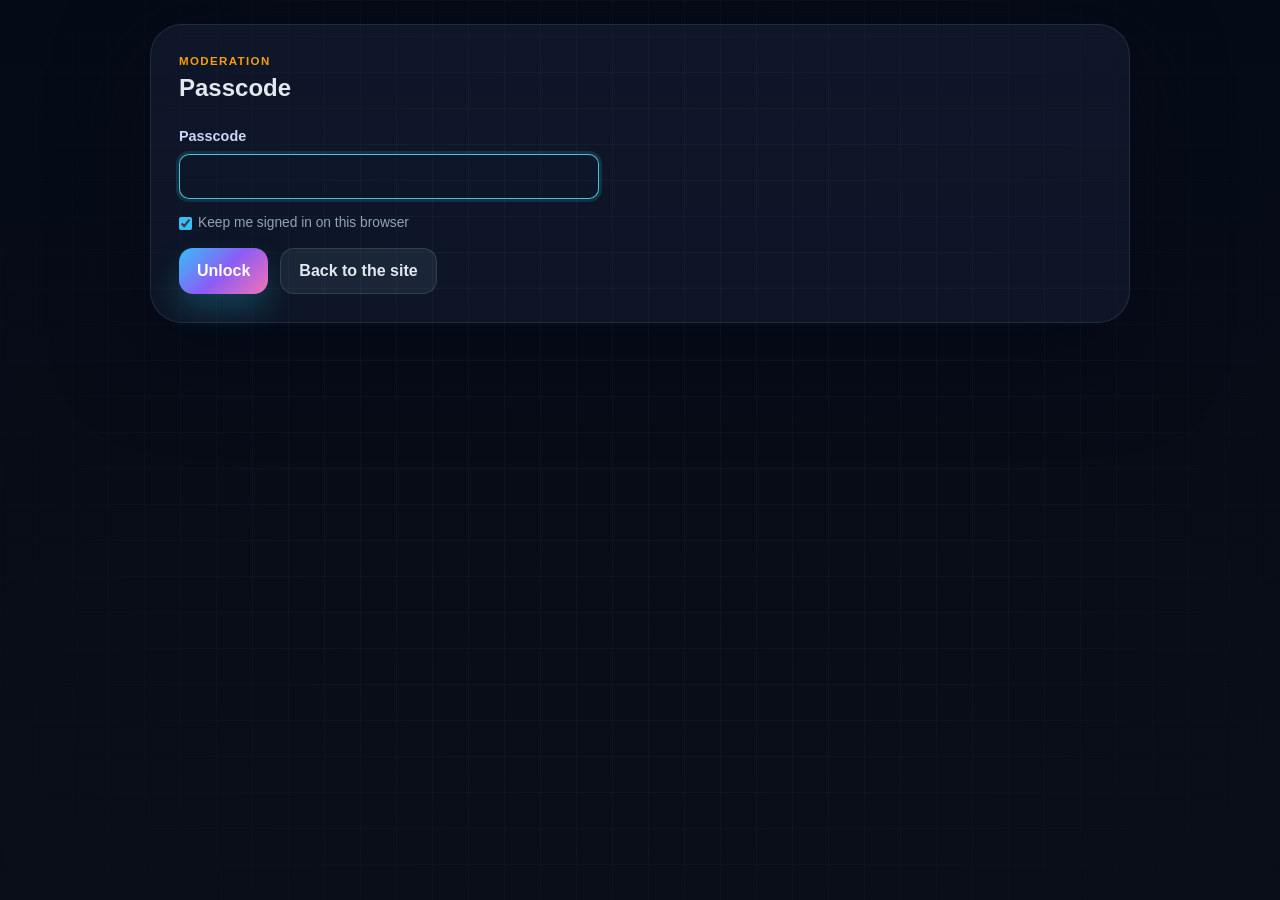
==== admin/index.html @ 33f7e8f3 "Updates" ====
<!doctype html>
<html lang="en">
  <head>
    <meta charset="UTF-8" />
    <link rel="icon" type="image/x-icon" href="../favicon.ico" />
    <meta name="viewport" content="width=device-width, initial-scale=1.0" />
    <meta name="robots" content="noindex, nofollow" />
    <title>GD List Roulette</title>
    <script type="module" crossorigin src="../assets/admin-B9dia236.js"></script>
    <link rel="modulepreload" crossorigin href="../assets/App-B4Dhwjmh.js">
    <link rel="stylesheet" crossorigin href="../assets/App-C-_3qjCk.css">
  </head>
  <body>
    <div id="root"></div>
    <!-- Relative to this file, so it resolves whether the site is served from
         the domain root or from a repository subpath such as
         /gd-list-roulette/, and after the build it points at the hashed bundle. -->
  </body>
</html>
---- assets/App-C-_3qjCk.css ----
:root{color:#e2e8f0;--lightningcss-light: ;--lightningcss-dark:initial;color-scheme:dark;font-synthesis:none;text-rendering:optimizelegibility;-webkit-font-smoothing:antialiased;-moz-osx-font-smoothing:grayscale;background:radial-gradient(circle at 15% 0,#22d3ee2e,#0000 26%),radial-gradient(circle at 85% 10%,#a855f733,#0000 24%),radial-gradient(circle at 50% 100%,#ec489929,#0000 32%),#050b16;font-family:Inter,Segoe UI,Roboto,Helvetica,Arial,sans-serif;font-weight:400;line-height:1.5}*{box-sizing:border-box}html{scroll-behavior:smooth}body{color:#e2e8f0;background:linear-gradient(#050b16fa,#090e18),#050b16;min-width:320px;min-height:100vh;margin:0}body:before{content:"";pointer-events:none;background-image:linear-gradient(#94a3b80d 1px,#0000 1px),linear-gradient(90deg,#94a3b80d 1px,#0000 1px);background-size:36px 36px;position:fixed;inset:0;-webkit-mask-image:radial-gradient(circle,#000 42%,#0000 100%);mask-image:radial-gradient(circle,#000 42%,#0000 100%)}button,input,select,textarea{font:inherit}#root{min-height:100vh}h1,h2,h3,p{margin-top:0}.app-shell{width:min(1280px,100% - 28px);margin:0 auto;padding:28px 0 54px}.topbar{background:linear-gradient(135deg,#0f172af5,#0f172acc);border:1px solid #94a3b82e;border-radius:26px;flex:none;justify-content:space-between;align-items:center;gap:18px;margin-bottom:22px;padding:18px 22px;display:flex;box-shadow:0 18px 45px #02061780}.topbar-actions{flex-wrap:wrap;justify-content:flex-end;align-items:center;gap:10px;display:flex}.github-project-link{color:#e2e8f0;white-space:nowrap;justify-content:center;align-items:center;gap:8px;text-decoration:none;display:inline-flex}.github-project-link svg{flex:none;width:16px;height:16px}.brand-wrap{align-items:center;gap:14px;display:flex}.brand-mark{color:#fff;letter-spacing:.1em;background:linear-gradient(135deg,#34d399 0%,#22d3ee 28%,#8b5cf6 64%,#ec4899 100%);border-radius:16px;flex-direction:column;flex:none;justify-content:center;align-items:center;width:48px;height:48px;font-size:17px;font-weight:900;line-height:.95;display:inline-flex;box-shadow:0 14px 28px #22d3ee52}.brand-mark span{padding-left:.1em;display:block}.brand-wrap strong,.status-pill strong{color:#f8fafc;font-size:1.08rem;display:block}.brand-wrap small{color:#a5b4fc;letter-spacing:.12em;text-transform:uppercase;font-size:.68rem}.status-pill{background:#22c55e1a;border:1px solid #34d39957;border-radius:14px;flex-direction:column;align-items:flex-end;gap:4px;padding:10px 14px;display:flex}.status-pill span{text-transform:uppercase;color:#6ee7b7;letter-spacing:.14em;font-size:.6rem}.page-shell{justify-content:center;display:flex}.panel{background:linear-gradient(#0f172af2,#0f172ad1);border:1px solid #94a3b829;border-radius:32px;width:min(980px,100%);padding:28px;box-shadow:0 30px 90px #02061785}.hero-copy h1{letter-spacing:-.09em;color:#f8fafc;margin:0;font-size:clamp(2.8rem,6vw,5.2rem);line-height:.88}.worker-signal{vertical-align:.8em;color:#93c5fd;align-items:center;gap:.5em;margin-left:.5em;font-size:.26em;font-weight:700;display:inline-flex}.setup-form label{letter-spacing:.12em;text-transform:uppercase;color:#bfdbfe;gap:10px;font-size:.76rem;display:grid}.setup-form input,.setup-form select,.result-form input,.account-form input,.account-name-form input,.submit-field input,.submit-field select,.settings-field input,.modal-field textarea,.admin-gate input,.admin-note input,.admin-search input,.import-box textarea,.export-box textarea{box-sizing:border-box;color:#f8fafc;width:100%;font:inherit;background:#0f172ab3;border:1px solid #94a3b82e;border-radius:16px;padding:14px 16px;transition:border-color .14s,box-shadow .14s,background .14s}.setup-form input:focus,.setup-form select:focus,.result-form input:focus,.account-form input:focus,.account-name-form input:focus,.submit-field input:focus,.submit-field select:focus,.settings-field input:focus,.modal-field textarea:focus,.admin-gate input:focus,.admin-note input:focus,.admin-search input:focus,.import-box textarea:focus,.export-box textarea:focus{background:#0f172ad9;border-color:#67e8f9cc;outline:none;box-shadow:0 0 0 3px #22d3ee26}.lb-tabs,.lb-filters,.lb-part-filters{flex-wrap:wrap;gap:8px;display:flex}.lb-tabs{grid-area:tabs}.lb-filters{grid-area:filters}.lb-part-filters{grid-area:partfilters}.lb-filter,.lb-tab{color:#dbeafe;font:inherit;cursor:pointer;background:#0f172abf;border:1px solid #94a3b82e;border-radius:999px;justify-content:center;align-items:center;gap:7px;padding:8px 12px;font-size:.8rem;transition:background .15s,border-color .15s,color .15s,transform .15s;display:inline-flex}.lb-filter:hover,.lb-tab:hover{color:#f8fafc;border-color:#67e8f9b3;transform:translateY(-1px)}.lb-filter-active,.lb-tab-active{color:#f8fafc;background:linear-gradient(135deg,#22d3ee2e,#a855f72e);border-color:#67e8f9cc;font-weight:700}.lb-tab-count{color:#dbeafe;background:#94a3b82e;border-radius:999px;padding:0 6px;font-size:.7rem}.primary-button,.secondary-button,.danger-button{font:inherit;cursor:pointer;border:none;border-radius:14px;padding:14px 18px;font-weight:800;transition:transform .18s,opacity .18s,box-shadow .18s}.primary-button{color:#fff;background:linear-gradient(135deg,#22d3ee 0%,#8b5cf6 52%,#ec4899 100%);box-shadow:0 16px 30px #22d3ee38}.notification-button{justify-content:center;align-items:center;gap:10px;padding-right:18px;display:inline-flex;position:relative}.notification-badge{color:#fff;background:linear-gradient(135deg,#f59e0b,#ef4444);border:2px solid #0f172af2;border-radius:999px;justify-content:center;align-items:center;min-width:20px;height:20px;padding:0 6px;font-size:.7rem;font-weight:800;display:inline-flex;position:absolute;top:-8px;right:-8px;box-shadow:0 8px 18px #ef444447}.danger-button{color:#fecaca;background:#ef44441f;border:1px solid #f8717166}.primary-button:hover,.secondary-button:hover,.danger-button:hover{opacity:.98;transform:translateY(-1px)}@media (width>=1025px){.app-shell{flex-direction:column;min-height:100vh;display:flex;overflow:hidden auto}.page-shell{flex:1 0 auto;min-height:0}.page-shell>.panel{align-self:stretch}}.board-page{grid-template-rows:auto minmax(0,1fr) auto;gap:18px;max-width:1080px;min-height:0;display:grid}.board-page-bar{flex-wrap:wrap;justify-content:space-between;align-items:center;gap:16px;display:flex}.board-page-bar h2{color:#f8fafc;margin:0;font-size:clamp(1.4rem,2.4vw,2rem)}.board-page .export-box{flex:none}.hero-panel{gap:32px;max-width:780px;margin:0 auto;display:grid}.hero-panel-wide{max-width:1080px}.board-section{grid-template-rows:minmax(0,1fr) auto;gap:16px;height:100%;min-height:0;display:grid}.hero-columns{grid-template-columns:minmax(0,1fr);align-items:start;gap:28px;display:grid}.hero-column{align-content:start;gap:20px;display:grid}.hero-copy{border-bottom:1px solid #94a3b829;align-content:start;gap:0;padding-bottom:28px;display:grid}.hero-copy h1{letter-spacing:-.07em;margin:10px 0 12px;font-size:clamp(2.7rem,5vw,4.5rem);line-height:.95}.hero-version{letter-spacing:0;color:#64748b;vertical-align:.9em;margin-left:.5em;font-size:.3em;font-weight:600;display:inline-block}.pc-parts-badge{color:#cbd5e1;letter-spacing:.02em;white-space:nowrap;vertical-align:.1em;background:#94a3b81f;border:1px solid #94a3b859;border-radius:999px;margin-left:.5em;padding:.1em .5em;font-size:.72rem;font-style:normal;font-weight:600;display:inline-block}.pointercrate-parts{border:1px solid #94a3b840;border-radius:10px;flex-direction:column;gap:.6rem;margin:0;padding:.85rem 1rem 1rem;display:flex}.pointercrate-parts legend{letter-spacing:.08em;text-transform:uppercase;color:#94a3b8;padding:0 .4rem;font-size:.78rem}.pointercrate-parts .settings-toggle-row{align-items:flex-start}.pointercrate-parts-hint{color:#94a3b8;font-size:.8rem;line-height:1.45;display:block}.worker-signal{letter-spacing:0;vertical-align:.9em;color:#64748b;cursor:help;-webkit-user-select:none;user-select:none;align-items:center;gap:.45em;margin-left:.6em;font-size:.26em;font-weight:600;display:inline-flex}.worker-signal-bars{align-items:flex-end;gap:2px;height:18px;display:inline-flex}.worker-signal-bars span{background:#64748b59;border-radius:1px;width:3px;display:block}.worker-signal-text{white-space:nowrap}.worker-signal-good .worker-signal-bars span.lit{background:#22c55e}.worker-signal-good .worker-signal-text{color:#4ade80}.worker-signal-slow .worker-signal-bars span.lit{background:#f59e0b}.worker-signal-slow .worker-signal-text{color:#fbbf24}.worker-signal-none .worker-signal-bars span.lit{background:#ef4444}.worker-signal-none .worker-signal-text{color:#f87171}.eyebrow{color:#f59e0b;text-transform:uppercase;letter-spacing:.12em;margin:0;font-size:.72rem;font-weight:700}.lead{color:#94a3b8;max-width:44ch;margin:0;font-size:.98rem;line-height:1.75}@media (width>=1025px){.home-page .lead{max-width:78ch}}.setup-form{gap:18px;display:grid}.setup-form label{color:#e2e8f0;gap:10px;font-size:.9rem;display:grid}.setup-form input,.setup-form select{box-sizing:border-box;color:#f8fafc;width:100%;font:inherit;background:#0f172acc;border:1px solid #94a3b83d;border-radius:14px;padding:14px 16px}.range-row{grid-template-columns:repeat(2,minmax(0,1fr));gap:12px;display:grid}.range-row label{gap:8px;display:grid}.lb-badge{color:#e0f2fe;font-variant-numeric:tabular-nums;background:#38bdf838;border-radius:999px;margin-left:8px;padding:1px 7px;font-size:.72rem}.leaderboard{background:#0f172a99;border:1px solid #94a3b82e;border-radius:24px;grid-template-rows:auto auto auto minmax(0,1fr) auto auto;grid-template-areas:"tabs""filters""partfilters""list""note""actions";gap:16px;min-height:0;padding:22px;display:grid;box-shadow:inset 0 1px #ffffff08,0 16px 40px #02061738}.lb-tabs{flex-wrap:wrap;grid-area:tabs;gap:8px;display:flex}.lb-filters{flex-wrap:wrap;grid-area:filters;gap:8px;display:flex}.lb-part-filters{flex-wrap:wrap;grid-area:partfilters;gap:8px;display:flex}.lb-filter{color:#cbd5e1;font:inherit;cursor:pointer;background:#0f172ab3;border:1px solid #94a3b838;border-radius:999px;padding:6px 12px;font-size:.78rem;transition:all .18s}.lb-filter:hover{color:#e0f2fe;border-color:#7dd3fc99;transform:translateY(-1px)}.lb-filter-active{color:#f8fafc;background:linear-gradient(135deg,#38bdf82e,#a855f724);border-color:#60a5fabf;font-weight:600;box-shadow:inset 0 1px #ffffff14}.lb-empty{color:#94a3b8;grid-area:list;align-self:start;margin:0;font-size:.9rem;line-height:1.6}.lb-list{overscroll-behavior:contain;grid-area:list;align-content:start;gap:8px;min-height:0;padding-right:4px;display:grid;overflow-y:auto}.lb-note{color:#64748b;grid-area:note;margin:0;font-size:.75rem}.leaderboard>.action-row{grid-area:actions}.lb-tab{color:#cbd5e1;font:inherit;cursor:pointer;background:#0f172acc;border:1px solid #94a3b847;border-radius:999px;align-items:center;gap:7px;padding:7px 12px;font-size:.85rem;display:inline-flex}.lb-tab:hover{color:#e0f2fe;border-color:#7dd3fc80}.lb-tab-active{color:#e0f2fe;background:#38bdf833;border-color:#38bdf8;font-weight:600}.lb-tab-count{font-variant-numeric:tabular-nums;background:#94a3b838;border-radius:999px;padding:0 6px;font-size:.72rem}.board-section .stats-grid{grid-template-columns:repeat(auto-fit,minmax(150px,1fr));gap:12px}.board-section .stat-card{border-radius:14px;padding:14px 16px}.board-section .history-thumb{width:96px;height:55px}.board-section .history-item{grid-template-columns:96px 1fr auto;align-items:center}.board-section .history-thumb,.board-section .history-index{align-self:center}.lb-row{background:#02061780;border:1px solid #94a3b829;border-radius:14px;grid-template-columns:40px minmax(0,1fr) auto;align-items:center;gap:14px;padding:12px 14px;display:grid}.lb-row:hover{border-color:#7dd3fc59}.lb-rank{color:#64748b;font-variant-numeric:tabular-nums;text-align:center;font-size:.95rem;font-weight:600}.lb-main{min-width:0;color:inherit;font:inherit;text-align:left;cursor:pointer;background:0 0;border:0;gap:3px;padding:0;display:grid}.lb-top{align-items:center;gap:10px;display:flex}.lb-top strong{color:#fff;font-variant-numeric:tabular-nums;font-size:1.05rem}.lb-handle{color:#64748b;font-size:.82rem}.lb-status{letter-spacing:.04em;text-transform:uppercase;border-radius:999px;padding:2px 8px;font-size:.68rem;font-style:normal;font-weight:600}.lb-status-completed{color:#86efac;background:#22c55e29}.lb-status-gaveup{color:#c4b5fd;background:#a78bfa2e}.lb-status-failed{color:#fca5a5;background:#ef444429}.lb-sub,.lb-when{color:#94a3b8;text-overflow:ellipsis;white-space:nowrap;font-size:.78rem;overflow:hidden}.lb-when{color:#64748b}.lb-delete{color:#fca5a5;font:inherit;cursor:pointer;background:0 0;border:1px solid #f8717152;border-radius:10px;padding:6px 10px;font-size:.76rem}.lb-delete:hover{color:#fecaca;background:#ef444429}.lb-detail-wrap{display:grid}.lb-detail{background:#0f172a99;border:1px solid #94a3b82e;border-radius:20px;grid-template-rows:auto auto auto auto minmax(0,1fr);grid-template-areas:"head""stats""reasons""label""levels";gap:18px;min-height:0;padding:22px;display:grid}.lb-detail>.lb-detail-head{grid-area:head}.lb-detail>.stats-grid{grid-area:stats}.lb-detail>.results-section-label{grid-area:label}.lb-detail>.skip-breakdown{grid-area:reasons}.lb-detail>.history-list{overscroll-behavior:contain;grid-area:levels;min-height:0;overflow-y:auto}.lb-detail-head{grid-template-columns:auto minmax(0,1fr) auto;align-items:center;gap:12px;display:grid}.lb-back{color:#e2e8f0;font:inherit;cursor:pointer;background:#0f172acc;border:1px solid #94a3b847;border-radius:10px;padding:7px 12px;font-size:.85rem}.lb-back:hover{border-color:#7dd3fc80}.lb-detail-title{gap:2px;min-width:0;display:grid}.lb-detail-title strong{color:#fff;text-overflow:ellipsis;white-space:nowrap;overflow:hidden}.lb-detail-title span{color:#94a3b8;font-size:.78rem}.settings-row{flex-wrap:wrap;align-items:center;gap:12px;min-width:0;max-width:100%;display:flex}.settings-summary{color:#93c5fd;overflow-wrap:anywhere;min-width:0;font-size:.85rem}.profile-card{gap:18px;display:grid}.profile-run-panel{gap:12px;display:grid}.profile-run-nav{color:#cbd5e1;letter-spacing:.06em;text-transform:uppercase;justify-content:space-between;align-items:center;gap:12px;font-size:.8rem;display:flex}.profile-run-slider{grid-template-columns:repeat(5,minmax(150px,1fr));gap:12px;display:grid}.profile-run-card{text-align:center;background:#0f172a94;border:1px solid #94a3b833;border-radius:18px;gap:8px;min-height:150px;padding:16px 14px;display:grid;box-shadow:inset 0 1px #ffffff0a}.profile-run-score{color:#f8fafc;font-size:1.35rem;font-weight:700}.profile-run-source{color:#93c5fd;letter-spacing:.06em;text-transform:uppercase;font-size:.76rem}.profile-run-meta{color:#cbd5e1;font-size:.78rem}.profile-run-number{color:#f8fafc;font-variant-numeric:tabular-nums;border-top:1px solid #94a3b82e;margin-top:auto;padding-top:8px;font-weight:700}.profile-header{background:#0f172a99;border:1px solid #94a3b82e;border-radius:20px;flex-wrap:wrap;justify-content:space-between;align-items:center;gap:16px;padding:18px 20px;display:flex}.profile-badges{flex-wrap:wrap;align-items:center;gap:8px;margin-top:10px;display:flex}.profile-badge{overflow-wrap:anywhere;border:1px solid #0f172a40;border-radius:999px;align-items:center;min-height:25px;padding:4px 10px;font-size:.78rem;font-weight:750;line-height:1.2;display:inline-flex}.profile-summary{grid-template-columns:repeat(4,minmax(0,1fr));gap:12px;display:grid}.profile-summary div{text-align:center;background:#0f172a80;border:1px solid #94a3b824;border-radius:16px;gap:5px;padding:16px 14px;display:grid}.profile-summary strong{color:#f8fafc;font-size:1.15rem}.profile-summary span{color:#9fb7d8;text-transform:uppercase;letter-spacing:.08em;font-size:.75rem}.user-results-wrap{gap:18px;display:grid}.user-grid{grid-template-columns:repeat(auto-fit,minmax(170px,1fr));gap:14px;display:grid}.user-card{color:#f8fafc;text-align:left;cursor:pointer;background:#0f172a94;border:1px solid #94a3b833;border-radius:18px;justify-items:start;gap:6px;padding:18px 16px;transition:border-color .15s,transform .15s,background .15s;display:grid}.user-card:hover{background:#0f172ab8;border-color:#67e8f9bf;transform:translateY(-1px)}.user-card-avatar{color:#cffafe;background:linear-gradient(135deg,#22d3ee33,#a855f73d);border-radius:12px;justify-content:center;align-items:center;width:36px;height:36px;font-weight:800;display:inline-flex}.user-card strong{font-size:1.02rem}.user-card small,.user-card span{color:#cbd5e1}.pagination{flex-wrap:wrap;justify-content:center;gap:8px;display:flex}.page-button{color:#e2e8f0;cursor:pointer;background:#0f172aa3;border:1px solid #94a3b82e;border-radius:10px;min-width:36px;min-height:36px}.page-button-active{color:#f8fafc;background:#22d3ee1f;border-color:#67e8f9bf}.notification-list{gap:12px;display:grid}.notification-item{text-align:left;color:#f8fafc;cursor:pointer;background:linear-gradient(#0f172ab8,#0f172a7a);border:1px solid #94a3b82e;border-radius:18px;gap:8px;width:100%;padding:18px 20px;display:grid;box-shadow:inset 0 1px #94a3b814}.notification-item.unread{background:linear-gradient(#0c94882e,#0f172a94);border-color:#67e8f999}.notification-item strong{color:#f8fafc;font-size:1rem;line-height:1.4}.notification-item span,.notification-item small{color:#cbd5e1}.notification-item small{opacity:.82}.split-fields{grid-template-columns:1fr auto;align-items:end;gap:14px;display:grid}.toggle-row{background:#0f172ab3;border:1px solid #94a3b833;border-radius:14px;justify-content:center;align-items:center;gap:10px;min-height:56px;padding:0 16px;display:flex!important}.toggle-row input{accent-color:#f97316;width:18px;height:18px}.modal-backdrop{z-index:50;background:#020617e0;justify-content:center;align-items:safe center;padding:20px;display:flex;position:fixed;inset:0;overflow-y:auto}.modal{overscroll-behavior:contain;text-align:center;background:#0f172af7;border:1px solid #94a3b838;border-radius:20px;gap:14px;width:min(420px,100%);max-height:calc(100dvh - 40px);padding:26px 24px;display:grid;overflow-y:auto;box-shadow:0 24px 60px #02061799}.modal h2{color:#f8fafc;margin:0;font-size:1.4rem;line-height:1.2}.modal p{color:#94a3b8;margin:0;font-size:.92rem;line-height:1.6}.modal-actions{flex-wrap:wrap;gap:10px;margin-top:4px;display:flex}.modal-actions button{flex:160px}.export-box{background:#0f172a99;border:1px solid #94a3b82e;border-radius:14px;gap:8px;padding:14px;display:grid}.export-status{color:#93c5fd;margin:0;font-size:.85rem;line-height:1.5}.export-box textarea{box-sizing:border-box;resize:vertical;color:#7dd3fc;width:100%;font:inherit;background:#0f172ad9;border:1px solid #94a3b833;border-radius:12px;padding:12px 14px;font-size:.72rem}.changelog{text-align:left;grid-template-rows:auto minmax(0,1fr) auto;gap:0;width:min(680px,100%);max-height:min(84vh,760px);padding:0}.changelog-head{border-bottom:1px solid #94a3b829;justify-content:space-between;align-items:flex-start;gap:16px;padding:22px 24px 16px;display:flex}.changelog-head h2{color:#f8fafc;margin:4px 0 0;font-size:1.5rem;line-height:1.2}.changelog-list{overscroll-behavior:contain;align-content:start;gap:4px;min-height:0;padding:8px 24px 16px;display:grid;overflow-y:auto}.changelog-entry{border-bottom:1px solid #94a3b81a;padding:18px 0}.changelog-entry:last-child{border-bottom:0}.changelog-entry-head{align-items:center;gap:8px;margin-bottom:6px;display:flex}.changelog-version{color:#bae6fd;letter-spacing:.04em;background:#38bdf829;border:1px solid #38bdf84d;border-radius:999px;padding:2px 9px;font-size:.72rem;font-weight:700}.changelog-new{color:#fdba74;letter-spacing:.06em;text-transform:uppercase;background:#f973162e;border:1px solid #f9731666;border-radius:999px;padding:2px 9px;font-size:.7rem;font-weight:800}.changelog-play{color:#cbd5e1;white-space:nowrap;border:1px solid #94a3b866;border-radius:999px;margin-left:auto;padding:3px 10px;font-size:.72rem;font-weight:600;text-decoration:none;transition:border-color .15s,color .15s,background .15s}.changelog-play:hover{color:#bae6fd;background:#38bdf81a;border-color:#38bdf8b3}.changelog-play-missing{color:#64748b;cursor:default;border-color:#94a3b82e}.changelog-play-missing:hover{color:#64748b;background:0 0;border-color:#94a3b82e}.changelog-play-note{color:#64748b;margin:10px 0 0;font-size:.76rem;line-height:1.5}.changelog-entry h3{color:#f1f5f9;margin:0 0 4px;font-size:1.08rem;font-weight:700;line-height:1.3}.changelog-summary{color:#94a3b8;margin:0 0 10px;font-size:.88rem;line-height:1.6}.changelog-entry ul{gap:7px;margin:0;padding:0;list-style:none;display:grid}.changelog-entry li{color:#cbd5e1;padding-left:18px;font-size:.86rem;line-height:1.55;position:relative}.changelog-entry li:before{content:"";background:#38bdf8a6;border-radius:50%;width:6px;height:6px;position:absolute;top:.55em;left:2px}.changelog-foot{color:#64748b;border-top:1px solid #94a3b829;margin:0;padding:14px 24px 18px;font-size:.76rem;line-height:1.5}.settings-dialog{text-align:left;grid-template-rows:auto minmax(0,1fr);gap:0;width:min(440px,100%);max-height:calc(100dvh - 24px);padding:0;overflow:hidden}.settings-dialog:focus,.settings-dialog:focus-visible{outline:none}.settings-dialog-body{overscroll-behavior:contain;gap:10px;min-height:0;padding:20px 24px 24px;display:grid;overflow-y:auto}.custom-run-backdrop{align-items:center;padding:12px;overflow-y:auto}.custom-run-builder{text-align:left;grid-template-rows:auto minmax(0,1fr);gap:0;width:min(980px,100%);max-height:calc(100dvh - 24px);padding:0;overflow:hidden}.custom-run-builder-head{border-bottom:1px solid #94a3b829;justify-content:space-between;align-items:flex-start;gap:16px;padding:18px 22px;display:flex}.custom-run-builder-head h2,.custom-run-builder h3{color:#f8fafc;margin:4px 0}.custom-run-builder-head p:not(.eyebrow),.custom-run-order-head p{color:#94a3b8;margin:4px 0 0;font-size:.84rem;line-height:1.5}.custom-run-builder-body{overscroll-behavior:contain;min-height:0;padding:16px 20px 20px;overflow-y:auto}.custom-run-columns{grid-template-columns:repeat(2,minmax(0,1fr));gap:20px;display:grid}.custom-run-editor,.custom-run-rank-field,.custom-run-rules,.custom-run-order{align-content:start;gap:12px;min-width:0;display:grid}.custom-run-builder select,.custom-run-builder input:not([type=checkbox]){box-sizing:border-box;color:#f8fafc;width:100%;font:inherit;background:#0f172acc;border:1px solid #94a3b83d;border-radius:12px;padding:11px 13px}.custom-run-builder input[type=number]{--lightningcss-light: ;--lightningcss-dark:initial;color-scheme:dark}.custom-run-preview{background:#0f172a8f;border:1px solid #94a3b82e;border-radius:14px;grid-template-columns:120px minmax(0,1fr);align-items:center;gap:12px;min-width:0;padding:10px;display:grid}.custom-run-preview img,.custom-run-preview-placeholder{aspect-ratio:16/9;object-fit:cover;background:#94a3b81a;border-radius:9px;width:120px}.custom-run-preview-placeholder{box-sizing:border-box;color:#94a3b8;text-align:center;place-items:center;padding:8px;font-size:.7rem;display:grid}.custom-run-preview>div:last-child{gap:4px;min-width:0;display:grid}.custom-run-preview strong,.custom-run-order li>span{overflow-wrap:anywhere;color:#f8fafc}.custom-run-preview span,.custom-run-preview small{color:#94a3b8;font-size:.78rem}.custom-run-rules{border-top:1px solid #94a3b829;margin-top:8px;padding-top:14px}.custom-run-rules h3,.custom-run-order h3{margin:0;font-size:1rem}.custom-run-rules .settings-field small{color:#94a3b8;letter-spacing:0;text-transform:none;font-size:.75rem;line-height:1.4}.custom-run-order{background:#0f172a80;border:1px solid #94a3b82e;border-radius:16px;padding:16px}.custom-run-order ol{gap:8px;max-height:450px;margin:0;padding:0;list-style:none;display:grid;overflow-y:auto}.custom-run-order li{background:#02061747;border:1px solid #94a3b824;border-radius:10px;justify-content:space-between;align-items:center;gap:8px;min-width:0;padding:8px 10px;display:flex}.custom-run-order li>span{min-width:0;font-size:.84rem}.custom-run-order li small{color:#93c5fd;white-space:nowrap}.custom-run-order li>div{flex:none;gap:4px;display:flex}.custom-run-order li button{color:#e2e8f0;cursor:pointer;background:#1e293be6;border:1px solid #94a3b833;border-radius:8px;width:30px;height:30px}.custom-run-order li button:disabled{opacity:.4;cursor:not-allowed}.custom-run-builder-actions{justify-content:flex-end;margin-top:16px}.custom-run-share{gap:12px;min-height:0;padding:22px;display:grid;overflow-y:auto}.custom-run-share h3{margin:0}.custom-run-share label{color:#bfdbfe;gap:8px;font-size:.82rem;display:grid}.custom-run-landing{text-align:left;gap:16px;max-width:760px;display:grid}.custom-run-landing h1{color:#f8fafc;margin:0}.custom-run-rules-summary{grid-template-columns:repeat(2,minmax(0,1fr));gap:10px;display:grid}.custom-run-rules-summary>div{background:#0f172a8f;border:1px solid #94a3b829;border-radius:12px;gap:5px;padding:14px;display:grid}.custom-run-rules-summary span{color:#94a3b8;font-size:.76rem}.custom-run-rules-summary strong{color:#f8fafc}@media (width<=720px){.custom-run-backdrop{align-items:flex-start;padding:8px}.custom-run-builder{border-radius:16px;max-height:calc(100dvh - 16px)}.custom-run-builder-head{padding:14px}.custom-run-builder-body{padding:12px}.custom-run-columns{grid-template-columns:minmax(0,1fr);gap:14px}.custom-run-order ol{max-height:260px}}@media (width<=480px){.custom-run-preview{grid-template-columns:86px minmax(0,1fr);gap:9px}.custom-run-preview img,.custom-run-preview-placeholder{width:86px}.custom-run-rules-summary{grid-template-columns:minmax(0,1fr)}.custom-run-share{padding:14px}}.settings-section{border-bottom:1px solid #94a3b829;gap:10px;min-width:0;padding-bottom:10px;display:grid}.settings-note-footer{align-self:start}.settings-field{color:#e2e8f0;gap:10px;font-size:.9rem;display:grid}.settings-field input{box-sizing:border-box;color:#f8fafc;width:100%;font:inherit;background:#0f172acc;border:1px solid #94a3b83d;border-radius:14px;padding:13px 15px}.settings-hint{color:#93c5fd;margin:0;font-size:.82rem;line-height:1.5}.settings-note{color:#64748b;margin:0;font-size:.76rem;line-height:1.5}.modal-wide{width:min(560px,100%)}.modal-field{display:grid}.modal-field textarea{box-sizing:border-box;resize:vertical;color:#f8fafc;width:100%;font:inherit;background:#0f172ad9;border:1px solid #94a3b833;border-radius:12px;padding:12px 14px;font-size:.8rem}.import-success{color:#86efac;background:#22c55e1f;border:1px solid #22c55e47;border-radius:10px;align-items:center;width:fit-content;max-width:100%;padding:10px 12px;font-size:.82rem;display:inline-flex}.primary-button,.secondary-button{font:inherit;cursor:pointer;border:none;border-radius:14px;padding:14px 18px;font-weight:700;transition:background .18s,border-color .18s,opacity .18s}.primary-button{color:#fff;background:linear-gradient(135deg,#38bdf8 0%,#8b5cf6 50%,#f472b6 100%)}.secondary-button{color:#e2e8f0;background:#1e293bd9;border:1px solid #94a3b833}.danger-button{font:inherit;cursor:pointer;color:#fecaca;background:#ef444429;border:1px solid #f8717173;border-radius:14px;padding:14px 18px;font-weight:700;transition:background .18s,opacity .18s}.danger-button:hover,.primary-button:hover,.secondary-button:hover{opacity:.96}.changelog-close{flex:none;justify-content:center;align-items:center;height:40px;padding:0 16px;line-height:1;display:inline-flex}.timer-countdown{font-variant-numeric:tabular-nums}.timer-countdown-urgent{color:#fca5a5;background:#ef444424;border-color:#ef444466}.settings-divider{border:0;border-top:1px solid #94a3b829;margin:6px 0}.settings-toggle-row{color:#e2e8f0;cursor:pointer;align-items:flex-start;gap:12px;font-size:.9rem;display:flex!important}.settings-toggle-row input{accent-color:#f97316;cursor:pointer;flex:none;width:18px;height:18px;margin:2px 0 0}.settings-toggle-row span{gap:4px;display:grid}.settings-toggle-row small{color:#94a3b8;font-size:.78rem;line-height:1.5}.settings-censor-warning{color:#fcd34d;background:#f59e0b1f;border:1px solid #f59e0b4d;border-radius:10px;margin:0;padding:10px 12px;font-size:.8rem;line-height:1.55;display:block}.skip-picker{width:min(380px,100%)}.skip-reason-list{gap:8px;margin-top:4px;display:grid}.skip-reason-button{color:#e2e8f0;width:100%;font:inherit;cursor:pointer;text-align:left;background:#02061799;border:1px solid #94a3b83d;border-radius:12px;padding:12px 16px;font-weight:600}.skip-reason-button:hover{color:#e0f2fe;background:#38bdf81f;border-color:#7dd3fc80}.skip-breakdown{gap:10px;margin:-4px 0;display:grid}.skip-reason-chips{flex-wrap:wrap;gap:8px;display:flex}.skip-reason-chip{color:#bae6fd;background:#38bdf81f;border:1px solid #38bdf847;border-radius:999px;align-items:center;gap:8px;padding:5px 12px;font-size:.8rem;font-weight:600;display:inline-flex}.skip-reason-chip-count{color:#7dd3fc;font-variant-numeric:tabular-nums}.status-panel,.results-panel{gap:22px;display:grid}.recording-reminder{color:#cbd5e1;background:#0ea5e914;border:1px solid #7dd3fc47;border-radius:12px;gap:5px;padding:12px 15px;font-size:.86rem;line-height:1.5;display:grid}.recording-reminder strong{color:#bae6fd}.status-header{justify-content:space-between;align-items:center;gap:16px;display:flex}.status-header h2,.results-panel h2{margin:8px 0 0;font-size:clamp(2rem,3vw,3rem)}.badge{color:#7dd3fc;text-transform:capitalize;background:#0ea5e91f;border:1px solid #0ea5e933;border-radius:999px;align-items:center;padding:8px 12px;display:inline-flex}.level-card{background:linear-gradient(135deg,#3b82f626,#a855f71f);border:1px solid #94a3b82e;border-radius:22px;padding:22px 24px}.level-meta{color:#e0f2fe;text-transform:uppercase;letter-spacing:.12em;text-shadow:0 0 18px #7dd3fc59;margin:0 0 12px;font-size:clamp(.9rem,1.2vw,1.3rem);font-weight:900}.level-badges{flex-wrap:wrap;gap:8px;margin:-4px 0 14px;display:flex}.level-rate,.level-version{letter-spacing:.06em;border-radius:999px;padding:4px 12px;font-size:.82rem;font-weight:800;line-height:1.4;display:inline-block}.level-rate-tps{color:#fde68a;background:#f59e0b2e;border:1px solid #f59e0b66}.level-rate-fps{color:#a5f3fc;background:#22d3ee29;border:1px solid #22d3ee5c}.level-version{color:#ddd6fe;background:#8b5cf62e;border:1px solid #a78bfa66}.level-card h3{margin:0 0 10px;font-size:clamp(1.9rem,3vw,2.7rem);line-height:1.1}.level-card p{color:#dbeafe;margin:0}.level-thumbnail-link{margin-bottom:18px;display:block}.level-thumbnail{border:1px solid #94a3b82e;border-radius:18px;width:100%;max-width:520px;display:block;box-shadow:0 18px 40px #0f172a40}.level-id-link{color:#7dd3fc;letter-spacing:.04em;margin-top:10px;font-size:.82rem;font-weight:700;text-decoration:none;display:inline-flex}.level-id-button{appearance:none;cursor:pointer;text-align:left;background:0 0;border:none;padding:0}.copy-toast{color:#bbf7d0;letter-spacing:.04em;background:#22c55e24;border:1px solid #22c55e42;border-radius:999px;align-items:center;width:fit-content;margin-top:10px;padding:6px 10px;font-size:.72rem;font-weight:700;display:inline-flex}.level-id-link:hover,.level-id-button:hover{text-decoration:underline}.result-form{gap:18px;display:grid}.result-form label{color:#e2e8f0;gap:10px;display:grid}.result-form input{box-sizing:border-box;color:#fff;width:min(220px,100%);font:inherit;background:#0f172abf;border:1px solid #94a3b838;border-radius:12px;padding:12px 14px}.validation-message{color:#fca5a5;background:#ef44441f;border:1px solid #ef444447;border-radius:10px;align-items:center;width:fit-content;max-width:100%;padding:10px 12px;font-size:.82rem;display:inline-flex}.roulette-layout{grid-template-columns:minmax(0,1.7fr) minmax(300px,.9fr);align-items:stretch;gap:22px;display:grid}.challenge-panel{flex-direction:column;place-self:stretch end;gap:14px;width:100%;max-width:420px;height:clamp(300px,100vh - 250px,732px);min-height:0;padding:22px 18px 18px;display:flex}.challenge-header{gap:6px;display:grid}.challenge-header h3{margin:0;font-size:1.8rem;line-height:1.2}.challenge-list{flex:1;gap:10px;height:100%;min-height:0;padding-right:4px;display:grid;overflow-y:auto}.challenge-list::-webkit-scrollbar{width:7px}.challenge-list::-webkit-scrollbar-thumb{background:#94a3b847;border-radius:999px}.challenge-list::-webkit-scrollbar-track{background:0 0}.challenge-item{background:#0f172a85;border:1px solid #94a3b824;border-radius:12px;grid-template-columns:74px minmax(0,1fr);align-items:center;gap:12px;min-height:90px;padding:10px 12px;display:grid}.challenge-item.is-current{background:#f9731614;border-color:#f9731666}.challenge-thumb{object-fit:cover;border:1px solid #94a3b82e;border-radius:10px;width:66px;height:66px}.challenge-thumb-empty{background:linear-gradient(135deg,#94a3b824,#94a3b808);border-color:#94a3b824;display:block}.challenge-copy{align-content:center;gap:3px;min-width:0;display:grid}.challenge-copy strong,.challenge-copy span,.challenge-copy small{text-overflow:ellipsis;white-space:normal;line-height:1.25;overflow:hidden}.challenge-copy strong{color:#f8fafc;font-size:1.08rem;font-weight:700}.challenge-copy span{color:#cbd5e1;font-size:.8rem}.challenge-copy small{color:#93c5fd;font-size:.72rem}.action-row{flex-wrap:wrap;flex:none;align-content:flex-start;align-items:center;gap:12px;height:auto;display:flex}.action-row>*{justify-content:center;align-self:center;align-items:center;height:46px;min-height:46px;padding-block:0;display:inline-flex}.status-actions{flex:none;align-items:center;gap:10px;height:auto;display:flex}.status-actions>*{border-radius:12px;flex:none;justify-content:center;align-self:center;align-items:center;height:46px;min-height:46px;padding-block:0;line-height:1;display:inline-flex}.small-button{padding:8px 12px;font-size:.75rem}.stats-grid{grid-template-columns:repeat(3,minmax(0,1fr));gap:14px;display:grid}.stat-card{background:#0f172ad1;border:1px solid #94a3b82e;border-radius:18px;gap:6px;padding:18px 20px;display:grid}.stat-card span{color:#cbd5e1;text-transform:uppercase;letter-spacing:.08em;font-size:.74rem}.stat-card strong{color:#fff;font-size:clamp(1.4rem,2vw,2.1rem)}.stat-value-small{overflow-wrap:anywhere;line-height:1.3;font-size:clamp(1rem,1.4vw,1.25rem)!important}.results-section-label{color:#94a3b8;text-transform:uppercase;letter-spacing:.14em;margin:6px 0 -4px;font-size:.74rem}.history-list{overscroll-behavior:contain;align-content:start;gap:10px;min-height:0;display:grid;overflow-y:auto}.history-item{color:#e2e8f0;background:#0f172a99;border:1px solid #94a3b829;border-radius:12px;grid-template-columns:72px 1fr auto;grid-template-areas:"thumb index result""thumb copy result""thumb time time";align-items:center;gap:4px 12px;padding:12px 14px;display:grid}.history-thumb{object-fit:cover;background:#0f172acc;border:1px solid #94a3b833;border-radius:8px;grid-area:thumb;align-self:center;width:72px;height:41px}.history-thumb-empty{background:linear-gradient(135deg,#94a3b829,#94a3b80a);display:block}.history-index{color:#94a3b8;font-variant-numeric:tabular-nums;grid-area:index;align-self:center;font-size:.85rem}.history-copy{grid-area:copy;gap:2px;min-width:0;display:grid}.history-copy strong{-webkit-line-clamp:2;line-clamp:2;color:#fff;overflow-wrap:anywhere;-webkit-box-orient:vertical;font-size:.98rem;font-weight:700;line-height:1.3;display:-webkit-box;overflow:hidden}.history-copy small{color:#93c5fd;font-size:.8rem;font-weight:500}.history-result{white-space:nowrap;letter-spacing:.04em;text-transform:uppercase;border-radius:999px;grid-area:result;align-self:center;padding:4px 10px;font-size:.76rem;font-style:normal;font-weight:600}.history-result-success{color:#86efac;background:#22c55e24}.history-result-failure{color:#fca5a5;background:#ef444424}.history-result-skipped{color:#fcd34d;background:#fbbf2424}.history-result-gaveup{color:#c4b5fd;background:#a78bfa29}.history-result-timeout{color:#fdba74;background:#f9731629}.history-item-final{background:#1e1b4b8c;border-color:#a78bfa73;margin-top:4px}.history-item-final .history-copy small{color:#c4b5fd}.history-time{color:#93c5fd;font-variant-numeric:tabular-nums;text-align:right;grid-area:time;min-width:52px;font-size:.85rem}@media (width<=1024px){.hero-columns,.roulette-layout{grid-template-columns:minmax(0,1fr);gap:22px}.challenge-panel{justify-self:stretch;max-width:none;height:auto;max-height:70vh}.stats-grid{grid-template-columns:repeat(2,minmax(0,1fr))}.board-section .stats-grid{grid-template-columns:repeat(auto-fit,minmax(140px,1fr))}}@media (width<=760px){.app-shell{width:min(1200px,100% - 20px);padding:14px 0 calc(40px + env(safe-area-inset-bottom))}.topbar,.status-header{flex-direction:column;align-items:flex-start;gap:12px}.topbar{margin-bottom:16px;padding:14px 16px}.brand-wrap{gap:12px}.brand-mark{border-radius:12px;width:40px;height:40px;font-size:.9rem}.status-pill{align-items:flex-start;width:100%}.panel{border-radius:22px;padding:20px 16px}.hero-panel{gap:24px}.hero-copy{padding-bottom:20px}.hero-copy h1{letter-spacing:-.04em;font-size:clamp(2.1rem,9vw,3rem)}.lead{font-size:.95rem;line-height:1.65}.split-fields,.stats-grid{grid-template-columns:1fr}.settings-row{flex-direction:column;align-items:stretch;gap:10px;min-width:0}.settings-row>button{width:100%;min-width:0}.settings-row button{flex:auto;min-height:44px;padding:12px 14px;font-size:.85rem}.settings-summary{flex:none;width:100%;min-width:0;font-size:.8rem}.lb-badge{margin-left:6px}.leaderboard,.lb-detail{border-radius:16px;padding:16px 14px}.lb-tabs{gap:6px}.lb-tab{flex:auto;justify-content:center;min-height:44px;padding:10px 12px}.lb-list,.history-list{min-height:auto;overflow-y:visible}.lb-row{grid-template-columns:24px minmax(0,1fr);row-gap:8px}.lb-row .lb-delete{grid-column:2;justify-self:start}.lb-detail-head{grid-template-columns:1fr;justify-items:start}.lb-back,.lb-delete{min-height:44px}.history-item{text-align:left;grid-template-columns:64px minmax(0,1fr);grid-template-areas:"thumb copy""thumb result""time time";row-gap:6px}.history-thumb{width:64px;height:37px}.board-section .history-item{grid-template-columns:64px minmax(0,1fr)}.board-section .history-thumb{width:64px;height:37px}.history-index{display:none}.history-result{justify-self:start}.history-time{margin-left:auto}.level-card{border-radius:18px;padding:18px 16px}.level-card h3{font-size:clamp(1.5rem,7vw,2rem)}.level-thumbnail{border-radius:14px}.action-row{gap:10px}.action-row button,.status-actions button{flex:auto;min-height:48px}.status-actions{flex-wrap:wrap;width:100%}.challenge-panel{max-height:none}.challenge-list{height:auto;overflow-y:visible}.challenge-item{grid-template-columns:60px minmax(0,1fr);min-height:0;padding:10px}.challenge-thumb{width:60px;height:60px}.copy-toast{white-space:normal}.modal{padding:22px 18px}.settings-field input,.modal-field textarea,.account-form input,.account-name-form input{font-size:16px}.changelog{max-height:88vh;padding:0}.changelog-head,.changelog-list,.changelog-foot{padding-inline:16px}.modal-actions{flex-direction:column-reverse}.modal-actions button{flex:auto;width:100%}}@media (width<=480px){.app-shell{width:calc(100% - 16px)}.panel{padding:16px 13px}.setup-form input,.setup-form select,.result-form input{padding:12px 14px;font-size:16px}.range-row{grid-template-columns:1fr}.settings-row,.action-row,.lb-tabs{flex-direction:column;align-items:stretch}.settings-row button,.action-row button,.lb-tab{width:100%}.board-section .stats-grid{grid-template-columns:repeat(2,minmax(0,1fr))}.stat-card{padding:14px 12px}.stat-card strong{font-size:1.3rem}.lb-top{flex-wrap:wrap;gap:6px}.lb-delete{width:100%}.lb-row .lb-delete{grid-column:1/-1}.history-copy strong{font-size:.92rem}}@media (width>=680px) and (height<=1100px){.settings-dialog{width:min(760px,100vw - 32px);padding:0}.settings-dialog-body{grid-template-columns:repeat(2,minmax(0,1fr));gap:10px 18px;padding:14px 18px 18px}.settings-note-footer{grid-column:1/-1}.settings-dialog .changelog-head{padding:14px 18px 12px}}@media (height<=700px){.settings-dialog-body{gap:5px;padding:7px 10px 10px}.settings-section{gap:5px;padding-bottom:5px}.settings-dialog .settings-field,.settings-dialog .settings-toggle-row{font-size:.76rem}.settings-dialog .settings-hint,.settings-dialog .settings-note,.settings-dialog .settings-toggle-row small{font-size:.68rem;line-height:1.2}.settings-dialog .settings-field input{padding:5px 9px}.settings-dialog .changelog-head{padding:8px 12px}.settings-dialog .changelog-head h2{font-size:1.1rem}}@media (width>=560px) and (height<=700px){.settings-dialog{width:min(760px,100vw - 24px);padding:0}.settings-dialog-body{grid-template-columns:repeat(2,minmax(0,1fr))}.settings-note-footer{grid-column:1/-1}}@media (width>=560px) and (height<=400px){.settings-dialog-body{gap:3px;padding:4px 8px 8px}.settings-section{gap:3px;padding-bottom:3px}.settings-dialog .settings-field{gap:4px}.settings-dialog .settings-hint,.settings-dialog .settings-toggle-row small{font-size:.62rem;line-height:1.1}.settings-dialog .settings-field input{padding:2px 8px}.settings-dialog .settings-note{display:none}}@media (width>=1025px) and (height<=860px){.app-shell{padding:16px 0 20px}.topbar{margin-bottom:14px;padding:12px 18px}.brand-mark{border-radius:12px;width:38px;height:38px}.panel{padding:20px}.hero-panel,.status-panel,.results-panel{gap:20px}.hero-column{gap:16px}.setup-form,.result-form{gap:12px}.hero-copy{padding-bottom:18px}.leaderboard,.lb-detail{gap:12px;padding:16px}.challenge-panel{gap:10px;height:clamp(280px,100vh - 230px,732px);padding:16px 16px 14px}.level-card{padding:16px 20px}.level-thumbnail-link{margin-bottom:12px}.action-row>*,.status-actions>*{height:40px;min-height:40px}}@media (width>=1025px) and (height<=700px){.app-shell{padding:10px 0 12px}.topbar{margin-bottom:10px;padding:8px 16px}.brand-mark{border-radius:10px;width:32px;height:32px;font-size:.82rem}.panel{border-radius:20px;padding:14px 16px}.hero-panel,.status-panel,.results-panel{gap:14px}.hero-columns{gap:18px}.hero-column{gap:12px}.hero-copy{padding-bottom:12px}.hero-copy h1{margin:4px 0 8px;font-size:clamp(1.9rem,3.2vw,2.6rem)}.lead{font-size:.85rem;line-height:1.5}.setup-form,.result-form{gap:10px}.setup-form input,.setup-form select{padding:9px 12px}.status-pill{padding:6px 12px}.stat-card{padding:12px 14px}.lb-detail,.leaderboard{gap:10px;padding:12px}.lb-row,.challenge-item,.history-item{padding:8px 10px}.challenge-thumb{width:50px;height:50px}.challenge-item{grid-template-columns:58px minmax(0,1fr)}.challenge-panel{gap:8px;height:clamp(240px,100vh - 210px,732px);padding:12px 14px 10px}.challenge-header h3{font-size:1.35rem}.level-card{padding:12px 16px}.level-card h3{font-size:clamp(1.4rem,2.2vw,1.9rem)}.level-thumbnail-link{margin-bottom:8px}.action-row>*,.status-actions>*{border-radius:10px;height:34px;min-height:34px;font-size:.85rem}.action-row,.status-actions{gap:8px}}.visually-hidden{clip:rect(0, 0, 0, 0);white-space:nowrap;border:0;width:1px;height:1px;margin:-1px;padding:0;position:absolute;overflow:hidden}.board-body{flex-direction:column;gap:14px;min-width:0;min-height:0;display:flex}.board-personal{flex-direction:column;gap:14px;min-width:0;display:flex}.board-view-tabs{background:#0f172a99;border:1px solid #94a3b82e;border-radius:12px;flex:none;gap:8px;padding:4px;display:flex}.board-view-tab{color:#cbd5e1;font:inherit;cursor:pointer;background:0 0;border:1px solid #0000;border-radius:9px;flex:0 auto;justify-content:center;align-items:center;gap:8px;padding:9px 18px;font-size:.92rem;display:flex}.board-view-tab:hover{color:#e0f2fe;background:#94a3b81f}.board-view-tab-active{color:#e0f2fe;background:#38bdf82e;border-color:#38bdf88c;font-weight:600}.global-board{flex-direction:column;gap:12px;min-width:0;display:flex}.global-board-bar{flex-wrap:wrap;justify-content:space-between;align-items:center;gap:10px;display:flex}.global-board-boards{flex-wrap:wrap;gap:8px;display:flex}.global-board-message{color:#cbd5e1;text-align:center;background:#0f172a73;border:1px dashed #94a3b847;border-radius:12px;margin:0;padding:18px;font-size:.92rem}.board-chip-active{color:#e0f2fe;background:#38bdf833;border-color:#38bdf8}.global-board-source{flex:none;display:block}.global-board-source select{color:#e2e8f0;width:100%;min-width:160px;font:inherit;background:#0f172acc;border:1px solid #94a3b847;border-radius:9px;padding:8px 12px;font-size:.88rem}.lb-row-you{background:#0e749033;border-color:#38bdf88c}.lb-you-tag{color:#052e3a;text-transform:uppercase;letter-spacing:.04em;background:#38bdf8;border-radius:999px;padding:1px 7px;font-size:.68rem;font-style:normal;font-weight:700}.account-dialog{width:min(520px,100vw - 32px);padding:24px}.account-panel{gap:12px;display:grid}.account-name{margin:0;font-size:1.25rem;font-weight:700}.account-handle{color:#64748b;margin:-8px 0 0;font-size:.9rem}.account-name-form{border-top:1px solid #1e293b;gap:12px;padding-top:4px;display:grid}.account-name-form label{color:#cbd5f5;gap:7px;font-size:.9rem;font-weight:600;display:grid}.account-name-form input{color:#fff;width:100%;font:inherit;background:#0f172a;border:1px solid #334155;border-radius:8px;padding:10px 12px}.board-signed-out-note{background:#0b1220;border:1px solid #1e293b;border-radius:10px;margin:0 0 12px;padding:16px}.account-name-form input:disabled{opacity:.5;cursor:not-allowed}.primary-button:disabled,.secondary-button:disabled{opacity:.45;cursor:not-allowed;transform:none}.account-name-actions{flex-wrap:wrap;align-items:center;gap:12px;display:flex}.account-cooldown,.account-cooldown-timer{font-variant-numeric:tabular-nums}.account-cooldown strong,.account-cooldown-timer strong{color:#cbd5f5}.account-form{gap:16px;margin-top:16px;display:grid}.account-form label{color:#cbd5f5;gap:7px;font-size:.9rem;font-weight:600;display:grid}.account-form input{color:#e2e8f0;width:100%;font:inherit;background:#02061799;border:1px solid #94a3b847;border-radius:10px;padding:12px 14px}.account-form input:focus{outline-offset:1px;border-color:#38bdf8;outline:2px solid #38bdf899}.account-form .modal-actions{margin-top:4px}.account-form .primary-button,.account-form .secondary-button{flex:1;padding:12px 16px}.submit-panel{background:#02061780;border:1px solid #38bdf83d;border-radius:12px;gap:12px;margin:4px 0 8px;padding:16px;display:grid}.submit-panel p{margin:0}.record-row{background:#02061766;border:1px dashed #94a3b84d;border-radius:12px;flex-direction:column;align-items:flex-start;gap:8px;width:100%;margin-top:12px;padding:12px 14px;display:flex}.record-unsupported{margin-top:12px}.record-live{color:#fecaca;align-items:center;gap:8px;font-size:.9rem;font-weight:600;display:inline-flex}.record-dot{background:#ef4444;border-radius:50%;width:10px;height:10px}.record-dialog{width:min(520px,100vw - 32px)}.submit-proof{background:#0e749024;border:1px solid #38bdf859;border-radius:10px;gap:4px;padding:12px 14px;display:grid}.submit-proof strong{color:#bae6fd;font-size:.92rem}.submit-proof small{color:#cbd5e1}.admin-page{padding:24px 16px 48px}.admin-gate,.admin-panel{max-width:1180px;margin:0 auto}.admin-gate form{gap:14px;max-width:420px;display:grid}.admin-gate label,.admin-note{color:#cbd5f5;gap:6px;font-size:.9rem;font-weight:600;display:grid}.admin-gate input,.admin-note input{color:#e2e8f0;font:inherit;background:#02061799;border:1px solid #94a3b847;border-radius:10px;padding:11px 13px}.admin-body{grid-template-columns:minmax(240px,320px) minmax(0,1fr);align-items:start;gap:16px;margin-top:14px;display:grid}@media (width<=860px){.admin-body{grid-template-columns:minmax(0,1fr)}}.admin-queue{flex-direction:column;gap:8px;max-height:70vh;display:flex;overflow-y:auto}.admin-queue-row{color:#e2e8f0;text-align:left;font:inherit;cursor:pointer;background:#0f172a99;border:1px solid #94a3b82e;border-radius:10px;gap:3px;padding:11px 13px;display:grid}.admin-queue-row:hover{border-color:#38bdf866}.admin-queue-row-active{background:#0e749038;border-color:#38bdf8b3}.admin-queue-row small{color:#94a3b8;font-size:.8rem}.admin-status-pending{color:#fcd34d;font-style:normal}.admin-status-approved{color:#86efac;font-style:normal}.admin-status-rejected{color:#fca5a5;font-style:normal}.admin-detail{flex-direction:column;gap:12px;min-width:0;display:flex}.admin-detail-head h3{margin:0;font-size:1.15rem}.admin-facts{grid-template-columns:repeat(auto-fit,minmax(120px,1fr));gap:8px;display:grid}.admin-facts span{text-transform:uppercase;letter-spacing:.05em;color:#94a3b8;background:#02061773;border:1px solid #94a3b829;border-radius:9px;gap:2px;padding:9px 11px;font-size:.74rem;display:grid}.admin-facts strong{text-transform:none;letter-spacing:0;color:#e2e8f0;font-size:1rem}.admin-video{background:#000;border:1px solid #94a3b838;border-radius:12px;width:100%;max-height:60vh}.admin-rounds summary{cursor:pointer;color:#cbd5e1;padding:8px 0;font-size:.9rem}.submit-picker input[type=file]{color:#cbd5e1;width:100%;font:inherit;cursor:pointer;background:#0206178c;border:1px dashed #94a3b866;border-radius:10px;padding:11px 13px;font-size:.88rem}.submit-picker input[type=file]::file-selector-button{color:#e2e8f0;font:inherit;cursor:pointer;background:#1e293be6;border:1px solid #94a3b84d;border-radius:8px;margin-right:12px;padding:8px 14px;font-size:.85rem;font-weight:600}.submit-picker input[type=file]::file-selector-button:hover{background:#0e749080;border-color:#38bdf8}.admin-remember{cursor:pointer;align-items:center;gap:9px;color:#94a3b8!important;font-size:.86rem!important;font-weight:500!important;display:flex!important}.admin-remember input{accent-color:#38bdf8;width:auto;margin:0}.host-list{gap:8px;margin:10px 0 0;padding:0;list-style:none;display:grid}.host-list li{background:#02061773;border:1px solid #94a3b829;border-radius:9px;gap:2px;padding:9px 12px;display:grid}.host-list strong{color:#bae6fd;font-size:.88rem}.host-list span{color:#94a3b8;font-size:.8rem;line-height:1.45}.submit-field{color:#cbd5f5;gap:7px;font-size:.9rem;font-weight:600;display:grid}.submit-field input,.submit-field select{color:#e2e8f0;width:100%;font:inherit;background:#02061799;border:1px solid #94a3b847;border-radius:10px;padding:11px 13px;font-weight:400}.submit-field input:focus,.submit-field select:focus{outline-offset:1px;border-color:#38bdf8;outline:2px solid #38bdf899}.submit-proof p{margin:0}.submit-proof>strong{color:#bae6fd;font-size:.92rem;display:block}.admin-video-box{background:#02061773;border:1px solid #38bdf838;border-radius:12px;gap:10px;padding:14px;display:grid}.admin-video-box p{margin:0}.admin-video-link{color:#e0f2fe;background:#0e749038;border:1px solid #38bdf866;border-radius:10px;justify-content:space-between;align-items:center;gap:12px;padding:12px 16px;font-weight:600;text-decoration:none;display:flex}.admin-video-link:hover{background:#0e749066;border-color:#38bdf8}.admin-video-link small{color:#94a3b8;font-size:.8rem;font-weight:400}.admin-search{color:#cbd5f5;gap:6px;margin-bottom:14px;font-size:.9rem;font-weight:600;display:grid}.admin-search input{color:#e2e8f0;font:inherit;background:#02061799;border:1px solid #94a3b847;border-radius:10px;padding:11px 13px}.admin-account-list{gap:8px;display:grid}.admin-account-row{width:100%;color:inherit;text-align:left;cursor:pointer;background:#02061773;border:1px solid #94a3b82e;border-radius:12px;gap:4px;padding:12px 14px;transition:border-color .15s,background .15s;display:grid}.admin-account-row:hover{background:#020617b3;border-color:#f9731680}.admin-account-row-active{background:#f973161a;border-color:#f97316b3}.admin-account-row strong{color:#f8fafc}.admin-account-username,.admin-account-stats,.admin-account-when{color:#94a3b8;font-size:.82rem}.admin-account-section{border-top:1px solid #94a3b824;margin-top:22px;padding-top:18px}.admin-account-section h3{color:#f8fafc;margin:0 0 8px;font-size:1rem}.admin-badges{grid-template-columns:minmax(220px,.8fr) minmax(280px,1.2fr);gap:20px;padding:20px;display:grid}.admin-badge-search,.admin-badge-detail{min-width:0}.admin-badge-detail{align-content:start;gap:18px;display:grid}.admin-badge-detail .admin-detail-head{justify-content:space-between;align-items:center;gap:12px;display:flex}.admin-badge-detail .admin-detail-head>div{gap:4px;display:grid}.admin-badge-detail .admin-detail-head span{color:#94a3b8;font-size:.85rem}.admin-badge-item{flex-wrap:wrap;align-items:center;gap:10px;display:flex}.admin-badge-item small{color:#93c5fd;font-size:.8rem}.admin-badge-form{border-top:1px solid #94a3b82e;gap:12px;padding-top:16px;display:grid}.admin-badge-form h3{color:#f8fafc;margin:0;font-size:1rem}.admin-badge-form label{color:#cbd5f5;gap:7px;font-size:.9rem;font-weight:600;display:grid}.admin-badge-form input[type=text]{color:#f8fafc;width:100%;font:inherit;background:#0f172a;border:1px solid #334155;border-radius:8px;padding:10px 12px}.admin-badge-color-field{grid-template-columns:auto 54px 1fr;align-items:center}.admin-badge-color-field input{cursor:pointer;background:#0f172a;border:1px solid #334155;border-radius:7px;width:48px;height:36px;padding:2px}.admin-badge-color-field span{color:#94a3b8;font-variant-numeric:tabular-nums;font-size:.8rem}.admin-badge-preview{justify-self:start}@media (width<=760px){.admin-badges{grid-template-columns:1fr;padding:16px}}.admin-danger-zone{border-top-color:#ef444459}.admin-danger-zone h3{color:#fca5a5}.admin-code-box{background:#f9731614;border:1px solid #f9731666;border-radius:14px;margin-top:12px;padding:16px}.admin-code{color:#fdba74;letter-spacing:.14em;text-align:center;word-break:break-all;-webkit-user-select:all;user-select:all;background:#020617bf;border-radius:10px;margin:10px 0;padding:14px;font-family:ui-monospace,SFMono-Regular,Menlo,Consolas,monospace;font-size:1.3rem;font-weight:700;display:block}.admin-data-list{gap:6px;margin:10px 0;display:grid}.admin-data-row{color:#94a3b8;background:#02061766;border:1px solid #94a3b81f;border-radius:10px;grid-template-columns:64px minmax(0,1fr) minmax(0,1.2fr) auto auto auto;align-items:center;gap:10px;padding:9px 12px;font-size:.85rem;display:grid}.admin-data-row strong{color:#f8fafc;font-size:.95rem}.admin-data-row-trashed{opacity:.75;background:#7f1d1d29;border-color:#f8717140;grid-template-columns:64px minmax(0,1fr) minmax(0,1.2fr) auto auto}.admin-data-row-trashed strong{text-decoration:line-through}.admin-run-actions{justify-content:flex-end;align-items:center;gap:8px;display:inline-flex}.admin-trash-head{flex-wrap:wrap;justify-content:space-between;align-items:center;gap:12px;display:flex}.admin-trash-head h3{margin:0}.admin-trash-flag{color:#fca5a5;white-space:nowrap;font-size:.78rem;font-style:normal}.admin-trash-box{background:#7f1d1d24;border:1px solid #f8717147;border-radius:10px;gap:10px;margin:10px 0 4px;padding:12px;display:grid}@media (width<=720px){.admin-data-row{grid-template-columns:56px minmax(0,1fr)}.admin-data-row>:nth-child(n+3){grid-column:2}}.admin-audit-list{gap:6px;margin:12px 0 0;padding:0;list-style:none;display:grid}.admin-audit-list li{color:#94a3b8;background:#02061766;border:1px solid #94a3b81f;border-radius:10px;flex-wrap:wrap;align-items:baseline;gap:8px;padding:9px 12px;font-size:.85rem;display:flex}.admin-audit-list strong{color:#fdba74;font-family:ui-monospace,SFMono-Regular,Menlo,Consolas,monospace;font-size:.82rem}.admin-audit-when{color:#64748b;margin-left:auto}.preview-outline{z-index:2147483000;pointer-events:none;position:fixed;inset:0;box-shadow:inset 0 0 0 3px #f97316,inset 0 0 26px #f9731659}.preview-banner{z-index:2147483001;color:#fff7ed;background:linear-gradient(90deg,#9a3412,#c2410c);flex-wrap:wrap;align-items:center;gap:10px;padding:10px 16px;font-size:.9rem;display:flex;position:fixed;top:0;left:0;right:0;box-shadow:0 4px 18px #00000059}.preview-banner strong{letter-spacing:.01em;font-weight:800}.preview-note{color:#fed7aa;font-size:.83rem}.preview-dot{background:#fbbf24;border-radius:50%;width:9px;height:9px;box-shadow:0 0 0 2px #fbbf2433}.preview-active{padding-top:58px}.preview-exit{color:#fff7ed;font:inherit;cursor:pointer;background:#00000040;border:1px solid #fff7ed80;border-radius:8px;margin-left:auto;padding:6px 14px;font-size:.85rem;font-weight:600}.preview-exit:hover{background:#0006}@media (prefers-reduced-motion:reduce){.preview-dot{animation:none}}.language-picker{border-top:1px solid #94a3b82e;flex-direction:column;gap:.65rem;margin-top:1.5rem;padding-top:1.25rem;display:flex}.language-picker-label{color:#67e8f9;text-transform:uppercase;letter-spacing:.18em;font-size:.72rem;font-weight:800}.language-picker-options{flex-wrap:wrap;gap:.5rem;display:flex}.language-button{color:#cbd5e1;font:inherit;cursor:pointer;background:#0f172ab3;border:1px solid #94a3b838;border-radius:999px;padding:7px 16px;font-size:.85rem;line-height:1.5;transition:all .18s}.language-button:hover{color:#e0f2fe;border-color:#7dd3fc99;transform:translateY(-1px)}.language-button-active{color:#f8fafc;background:linear-gradient(135deg,#38bdf82e,#a855f724);border-color:#60a5fabf;font-weight:600;box-shadow:inset 0 1px #ffffff14}.language-button:focus-visible,.language-picker-options .language-button:focus-visible{outline-offset:2px;outline:2px solid #7dd3fccc}.language-picker-hint{color:#64748b;font-size:.82rem;line-height:1.5}
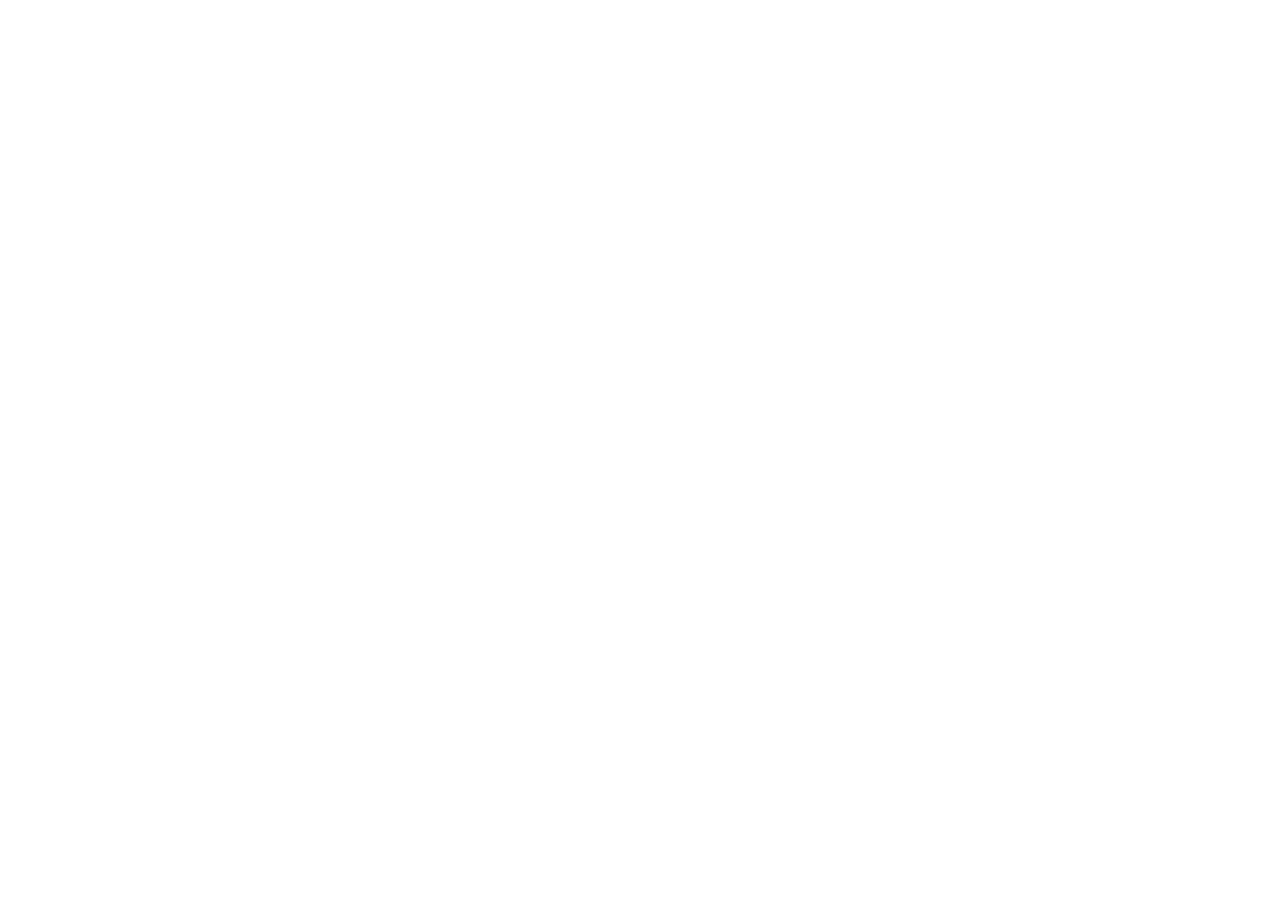
==== commit a6c7749f: "Polish profiles, leaderboards, and small screens Profile and leaderboard rows now use the same gradi" ====
--- a/admin/index.html
+++ b/admin/index.html
@@ -3,17 +3,15 @@
   <head>
     <meta charset="UTF-8" />
     <link rel="icon" type="image/x-icon" href="../favicon.ico" />
-    <meta name="viewport" content="width=device-width, initial-scale=1.0" />
+    <meta name="viewport" content="width=device-width, initial-scale=1.0, viewport-fit=cover" />
     <meta name="robots" content="noindex, nofollow" />
     <title>GD List Roulette</title>
-    <script type="module" crossorigin src="../assets/admin-B9dia236.js"></script>
-    <link rel="modulepreload" crossorigin href="../assets/App-B4Dhwjmh.js">
-    <link rel="stylesheet" crossorigin href="../assets/App-C-_3qjCk.css">
   </head>
   <body>
     <div id="root"></div>
     <!-- Relative to this file, so it resolves whether the site is served from
          the domain root or from a repository subpath such as
          /gd-list-roulette/, and after the build it points at the hashed bundle. -->
+    <script type="module" src="../src/adminMain.jsx"></script>
   </body>
 </html>
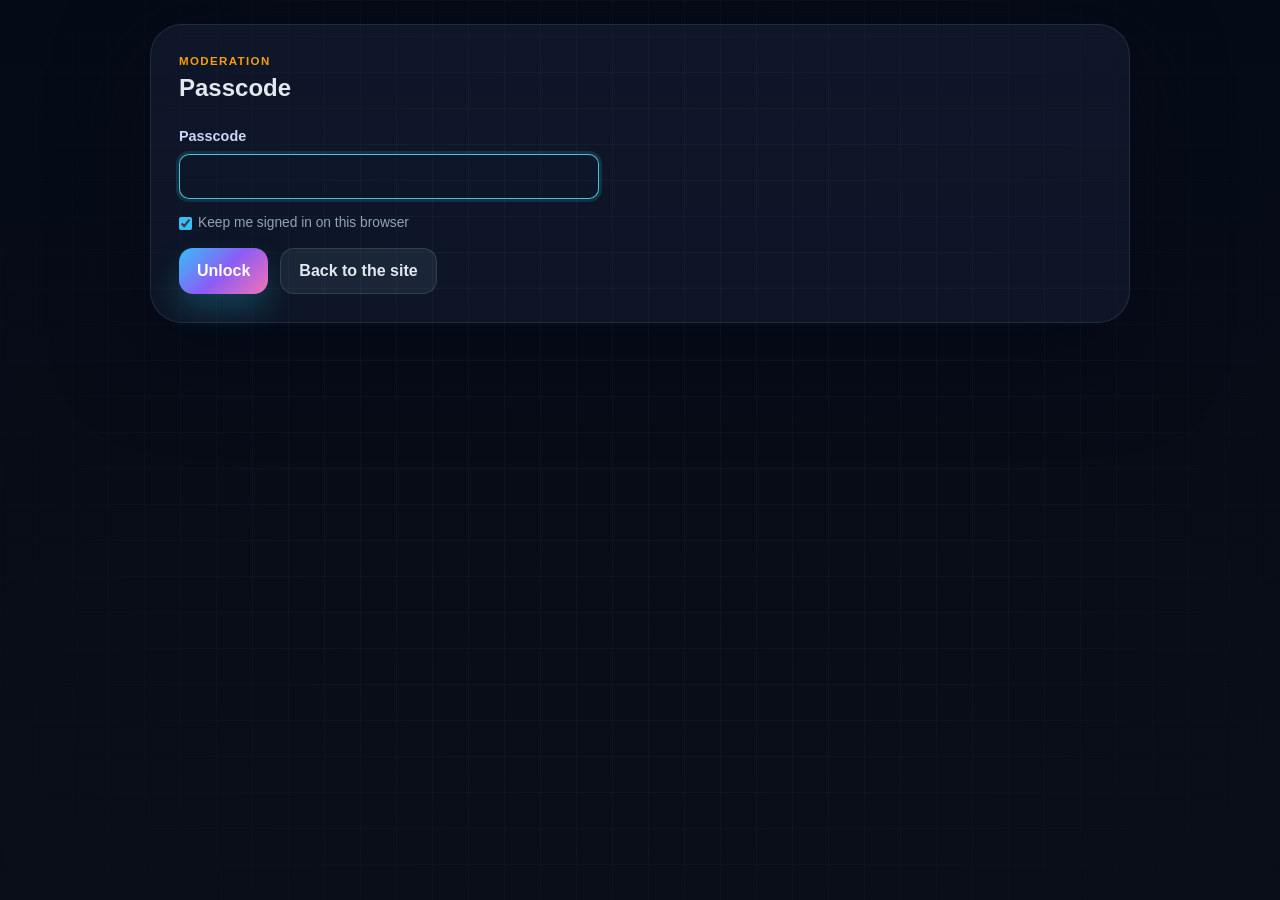
==== commit 0d82dabd: "Updates" ====
--- a/admin/index.html
+++ b/admin/index.html
@@ -6,12 +6,14 @@
     <meta name="viewport" content="width=device-width, initial-scale=1.0, viewport-fit=cover" />
     <meta name="robots" content="noindex, nofollow" />
     <title>GD List Roulette</title>
+    <script type="module" crossorigin src="../assets/admin-dnZuF06_.js"></script>
+    <link rel="modulepreload" crossorigin href="../assets/App-D-9I2lbM.js">
+    <link rel="stylesheet" crossorigin href="../assets/App-Dxd29VHm.css">
   </head>
   <body>
     <div id="root"></div>
     <!-- Relative to this file, so it resolves whether the site is served from
          the domain root or from a repository subpath such as
          /gd-list-roulette/, and after the build it points at the hashed bundle. -->
-    <script type="module" src="../src/adminMain.jsx"></script>
   </body>
 </html>
--- a/assets/App-Dxd29VHm.css
+++ b/assets/App-Dxd29VHm.css
@@ -0,0 +1 @@
+:root{color:#e2e8f0;--lightningcss-light: ;--lightningcss-dark:initial;color-scheme:dark;font-synthesis:none;text-rendering:optimizelegibility;-webkit-font-smoothing:antialiased;-moz-osx-font-smoothing:grayscale;background:radial-gradient(circle at 15% 0,#22d3ee2e,#0000 26%),radial-gradient(circle at 85% 10%,#a855f733,#0000 24%),radial-gradient(circle at 50% 100%,#ec489929,#0000 32%),#050b16;font-family:Inter,Segoe UI,Roboto,Helvetica,Arial,sans-serif;font-weight:400;line-height:1.5}*{box-sizing:border-box}html{scroll-behavior:smooth}body{color:#e2e8f0;background:linear-gradient(#050b16fa,#090e18),#050b16;min-width:0;min-height:100vh;margin:0;overflow-x:clip}body:before{content:"";pointer-events:none;background-image:linear-gradient(#94a3b80d 1px,#0000 1px),linear-gradient(90deg,#94a3b80d 1px,#0000 1px);background-size:36px 36px;position:fixed;inset:0;-webkit-mask-image:radial-gradient(circle,#000 42%,#0000 100%);mask-image:radial-gradient(circle,#000 42%,#0000 100%)}button,input,select,textarea{font:inherit}#root{min-height:100vh}h1,h2,h3,p{margin-top:0}.app-shell{width:min(1280px,100% - 28px);margin:0 auto;padding:28px 0 54px}.topbar{background:linear-gradient(135deg,#0f172af5,#0f172acc);border:1px solid #94a3b82e;border-radius:26px;flex:none;justify-content:space-between;align-items:center;gap:18px;margin-bottom:22px;padding:18px 22px;display:flex;box-shadow:0 18px 45px #02061780}.topbar-actions{flex-wrap:wrap;justify-content:flex-end;align-items:center;gap:10px;display:flex}.github-project-link{color:#e2e8f0;white-space:nowrap;justify-content:center;align-items:center;gap:8px;text-decoration:none;display:inline-flex}.github-project-link svg{flex:none;width:16px;height:16px}.brand-wrap{align-items:center;gap:14px;display:flex}.brand-mark{color:#fff;letter-spacing:.1em;background:linear-gradient(135deg,#34d399 0%,#22d3ee 28%,#8b5cf6 64%,#ec4899 100%);border-radius:16px;flex-direction:column;flex:none;justify-content:center;align-items:center;width:48px;height:48px;font-size:17px;font-weight:900;line-height:.95;display:inline-flex;box-shadow:0 14px 28px #22d3ee52}.brand-mark span{padding-left:.1em;display:block}.brand-wrap strong,.status-pill strong{color:#f8fafc;font-size:1.08rem;display:block}.brand-wrap small{color:#a5b4fc;letter-spacing:.12em;text-transform:uppercase;font-size:.68rem}.status-pill{background:#22c55e1a;border:1px solid #34d39957;border-radius:14px;flex-direction:column;align-items:flex-end;gap:4px;padding:10px 14px;display:flex}.status-pill span{text-transform:uppercase;color:#6ee7b7;letter-spacing:.14em;font-size:.6rem}.page-shell{justify-content:center;display:flex}.panel{background:linear-gradient(#0f172af2,#0f172ad1);border:1px solid #94a3b829;border-radius:32px;width:min(980px,100%);padding:28px;box-shadow:0 30px 90px #02061785}.hero-copy h1{letter-spacing:-.09em;color:#f8fafc;margin:0;font-size:clamp(2.8rem,6vw,5.2rem);line-height:.88}.worker-signal{vertical-align:.8em;color:#93c5fd;align-items:center;gap:.5em;margin-left:.5em;font-size:.26em;font-weight:700;display:inline-flex}.setup-form label{letter-spacing:.12em;text-transform:uppercase;color:#bfdbfe;gap:10px;font-size:.76rem;display:grid}.setup-form input,.setup-form select,.result-form input,.account-form input,.account-name-form input,.submit-field input,.submit-field select,.settings-field input,.modal-field textarea,.admin-gate input,.admin-note input,.admin-search input,.import-box textarea,.export-box textarea{box-sizing:border-box;color:#f8fafc;width:100%;font:inherit;background:#0f172ab3;border:1px solid #94a3b82e;border-radius:16px;padding:14px 16px;transition:border-color .14s,box-shadow .14s,background .14s}.setup-form input:focus,.setup-form select:focus,.result-form input:focus,.account-form input:focus,.account-name-form input:focus,.submit-field input:focus,.submit-field select:focus,.settings-field input:focus,.modal-field textarea:focus,.admin-gate input:focus,.admin-note input:focus,.admin-search input:focus,.import-box textarea:focus,.export-box textarea:focus{background:#0f172ad9;border-color:#67e8f9cc;outline:none;box-shadow:0 0 0 3px #22d3ee26}.lb-tabs,.lb-filters,.lb-part-filters{flex-wrap:wrap;gap:8px;display:flex}.lb-tabs{grid-area:tabs}.lb-filters{grid-area:filters}.lb-part-filters{grid-area:partfilters}.lb-filter,.lb-tab{color:#dbeafe;font:inherit;cursor:pointer;background:#0f172abf;border:1px solid #94a3b82e;border-radius:999px;justify-content:center;align-items:center;gap:7px;padding:8px 12px;font-size:.8rem;transition:background .15s,border-color .15s,color .15s,transform .15s;display:inline-flex}.lb-filter:hover,.lb-tab:hover{color:#f8fafc;border-color:#67e8f9b3;transform:translateY(-1px)}.lb-filter-active,.lb-tab-active{color:#f8fafc;background:linear-gradient(135deg,#22d3ee2e,#a855f72e);border-color:#67e8f9cc;font-weight:700}.lb-tab-count{color:#dbeafe;background:#94a3b82e;border-radius:999px;padding:0 6px;font-size:.7rem}.primary-button,.secondary-button,.danger-button{font:inherit;cursor:pointer;border:none;border-radius:14px;padding:14px 18px;font-weight:800;transition:transform .18s,opacity .18s,box-shadow .18s}.primary-button{color:#fff;background:linear-gradient(135deg,#22d3ee 0%,#8b5cf6 52%,#ec4899 100%);box-shadow:0 16px 30px #22d3ee38}.notification-button{justify-content:center;align-items:center;gap:10px;padding-right:18px;display:inline-flex;position:relative}.notification-badge{color:#fff;background:linear-gradient(135deg,#f59e0b,#ef4444);border:2px solid #0f172af2;border-radius:999px;justify-content:center;align-items:center;min-width:20px;height:20px;padding:0 6px;font-size:.7rem;font-weight:800;display:inline-flex;position:absolute;top:-8px;right:-8px;box-shadow:0 8px 18px #ef444447}.danger-button{color:#fecaca;background:#ef44441f;border:1px solid #f8717166}.primary-button:hover,.secondary-button:hover,.danger-button:hover{opacity:.98;transform:translateY(-1px)}@media (width>=1025px){.app-shell{flex-direction:column;min-height:100vh;display:flex;overflow:hidden auto}.page-shell{flex:1 0 auto;min-height:0}.page-shell>.panel{align-self:stretch}}.board-page{grid-template-rows:auto minmax(0,1fr) auto;gap:18px;max-width:1080px;min-height:0;display:grid}.board-page-bar{flex-wrap:wrap;justify-content:space-between;align-items:center;gap:16px;display:flex}.board-page-bar h2{color:#f8fafc;margin:0;font-size:clamp(1.4rem,2.4vw,2rem)}.board-page .export-box{flex:none}.hero-panel{gap:32px;max-width:780px;margin:0 auto;display:grid}.hero-panel-wide{max-width:1080px}.board-section{grid-template-rows:minmax(0,1fr) auto;gap:16px;height:100%;min-height:0;display:grid}.hero-columns{grid-template-columns:minmax(0,1fr);align-items:start;gap:28px;display:grid}.hero-column{align-content:start;gap:20px;display:grid}.hero-copy{border-bottom:1px solid #94a3b829;align-content:start;gap:0;padding-bottom:28px;display:grid}.hero-copy h1{letter-spacing:-.07em;margin:10px 0 12px;font-size:clamp(2.7rem,5vw,4.5rem);line-height:.95}.hero-version{letter-spacing:0;color:#64748b;vertical-align:.9em;margin-left:.5em;font-size:.3em;font-weight:600;display:inline-block}.pc-parts-badge{color:#cbd5e1;letter-spacing:.02em;white-space:nowrap;vertical-align:.1em;background:#94a3b81f;border:1px solid #94a3b859;border-radius:999px;margin-left:.5em;padding:.1em .5em;font-size:.72rem;font-style:normal;font-weight:600;display:inline-block}.pointercrate-parts{border:1px solid #94a3b840;border-radius:10px;flex-direction:column;gap:.6rem;margin:0;padding:.85rem 1rem 1rem;display:flex}.pointercrate-parts legend{letter-spacing:.08em;text-transform:uppercase;color:#94a3b8;padding:0 .4rem;font-size:.78rem}.pointercrate-parts .settings-toggle-row{align-items:flex-start}.pointercrate-parts-hint{color:#94a3b8;font-size:.8rem;line-height:1.45;display:block}.worker-signal{letter-spacing:0;vertical-align:.9em;color:#64748b;cursor:help;-webkit-user-select:none;user-select:none;align-items:center;gap:.45em;margin-left:.6em;font-size:.26em;font-weight:600;display:inline-flex}.worker-signal-bars{align-items:flex-end;gap:2px;height:18px;display:inline-flex}.worker-signal-bars span{background:#64748b59;border-radius:1px;width:3px;display:block}.worker-signal-text{white-space:nowrap}.worker-signal-good .worker-signal-bars span.lit{background:#22c55e}.worker-signal-good .worker-signal-text{color:#4ade80}.worker-signal-slow .worker-signal-bars span.lit{background:#f59e0b}.worker-signal-slow .worker-signal-text{color:#fbbf24}.worker-signal-none .worker-signal-bars span.lit{background:#ef4444}.worker-signal-none .worker-signal-text{color:#f87171}.eyebrow{color:#f59e0b;text-transform:uppercase;letter-spacing:.12em;margin:0;font-size:.72rem;font-weight:700}.lead{color:#94a3b8;max-width:44ch;margin:0;font-size:.98rem;line-height:1.75}@media (width>=1025px){.home-page .lead{max-width:78ch}}.setup-form{gap:18px;display:grid}.setup-form label{color:#e2e8f0;gap:10px;font-size:.9rem;display:grid}.setup-form input,.setup-form select{box-sizing:border-box;color:#f8fafc;width:100%;font:inherit;background:#0f172acc;border:1px solid #94a3b83d;border-radius:14px;padding:14px 16px}.range-row{grid-template-columns:repeat(2,minmax(0,1fr));gap:12px;display:grid}.range-row label{gap:8px;display:grid}.lb-badge{color:#e0f2fe;font-variant-numeric:tabular-nums;background:#38bdf838;border-radius:999px;margin-left:8px;padding:1px 7px;font-size:.72rem}.leaderboard{background:#0f172a99;border:1px solid #94a3b82e;border-radius:24px;grid-template-rows:auto auto auto minmax(0,1fr) auto auto;grid-template-areas:"tabs""filters""partfilters""list""note""actions";gap:16px;min-height:0;padding:22px;display:grid;box-shadow:inset 0 1px #ffffff08,0 16px 40px #02061738}.lb-tabs{flex-wrap:wrap;grid-area:tabs;gap:8px;display:flex}.lb-filters{flex-wrap:wrap;grid-area:filters;gap:8px;display:flex}.lb-part-filters{flex-wrap:wrap;grid-area:partfilters;gap:8px;display:flex}.lb-filter{color:#cbd5e1;font:inherit;cursor:pointer;background:#0f172ab3;border:1px solid #94a3b838;border-radius:999px;padding:6px 12px;font-size:.78rem;transition:all .18s}.lb-filter:hover{color:#e0f2fe;border-color:#7dd3fc99;transform:translateY(-1px)}.lb-filter-active{color:#f8fafc;background:linear-gradient(135deg,#38bdf82e,#a855f724);border-color:#60a5fabf;font-weight:600;box-shadow:inset 0 1px #ffffff14}.lb-empty{color:#94a3b8;grid-area:list;align-self:start;margin:0;font-size:.9rem;line-height:1.6}.lb-list{overscroll-behavior:contain;grid-area:list;align-content:start;gap:8px;min-height:0;padding-right:4px;display:grid;overflow-y:auto}.lb-note{color:#64748b;grid-area:note;margin:0;font-size:.75rem}.leaderboard>.action-row{grid-area:actions}.lb-tab{color:#cbd5e1;font:inherit;cursor:pointer;background:#0f172acc;border:1px solid #94a3b847;border-radius:999px;align-items:center;gap:7px;padding:7px 12px;font-size:.85rem;display:inline-flex}.lb-tab:hover{color:#e0f2fe;border-color:#7dd3fc80}.lb-tab-active{color:#e0f2fe;background:#38bdf833;border-color:#38bdf8;font-weight:600}.lb-tab-count{font-variant-numeric:tabular-nums;background:#94a3b838;border-radius:999px;padding:0 6px;font-size:.72rem}.board-section .stats-grid{grid-template-columns:repeat(auto-fit,minmax(150px,1fr));gap:12px}.board-section .stat-card{border-radius:14px;padding:14px 16px}.board-section .history-thumb{width:96px;height:55px}.board-section .history-item{grid-template-columns:96px 1fr auto;align-items:center}.board-section .history-thumb,.board-section .history-index{align-self:center}.lb-row{background:#02061780;border:1px solid #94a3b829;border-radius:14px;grid-template-columns:40px minmax(0,1fr) auto;align-items:center;gap:14px;padding:12px 14px;display:grid}.lb-row:hover{border-color:#7dd3fc59}.lb-rank{color:#64748b;font-variant-numeric:tabular-nums;text-align:center;font-size:.95rem;font-weight:600}.lb-main{min-width:0;color:inherit;font:inherit;text-align:left;cursor:pointer;background:0 0;border:0;gap:3px;padding:0;display:grid}.lb-top{align-items:center;gap:10px;display:flex}.lb-top strong{color:#fff;font-variant-numeric:tabular-nums;font-size:1.05rem}.lb-handle{color:#64748b;font-size:.82rem}.lb-status{letter-spacing:.04em;text-transform:uppercase;border-radius:999px;padding:2px 8px;font-size:.68rem;font-style:normal;font-weight:600}.lb-status-completed{color:#86efac;background:#22c55e29}.lb-status-gaveup{color:#c4b5fd;background:#a78bfa2e}.lb-status-failed{color:#fca5a5;background:#ef444429}.lb-sub,.lb-when{color:#94a3b8;text-overflow:ellipsis;white-space:nowrap;font-size:.78rem;overflow:hidden}.lb-when{color:#64748b}.lb-delete{color:#fca5a5;font:inherit;cursor:pointer;background:0 0;border:1px solid #f8717152;border-radius:10px;padding:6px 10px;font-size:.76rem}.lb-delete:hover{color:#fecaca;background:#ef444429}.lb-detail-wrap{display:grid}.lb-detail{background:#0f172a99;border:1px solid #94a3b82e;border-radius:20px;grid-template-rows:auto auto auto auto minmax(0,1fr);grid-template-areas:"head""stats""reasons""label""levels";gap:18px;min-height:0;padding:22px;display:grid}.lb-detail>.lb-detail-head{grid-area:head}.lb-detail>.stats-grid{grid-area:stats}.lb-detail>.results-section-label{grid-area:label}.lb-detail>.skip-breakdown{grid-area:reasons}.lb-detail>.history-list{overscroll-behavior:contain;grid-area:levels;min-height:0;overflow-y:auto}.lb-detail-head{grid-template-columns:auto minmax(0,1fr) auto;align-items:center;gap:12px;display:grid}.lb-back{color:#e2e8f0;font:inherit;cursor:pointer;background:#0f172acc;border:1px solid #94a3b847;border-radius:10px;padding:7px 12px;font-size:.85rem}.lb-back:hover{border-color:#7dd3fc80}.lb-detail-title{gap:2px;min-width:0;display:grid}.lb-detail-title strong{color:#fff;text-overflow:ellipsis;white-space:nowrap;overflow:hidden}.lb-detail-title span{color:#94a3b8;font-size:.78rem}.settings-row{flex-wrap:wrap;align-items:center;gap:12px;min-width:0;max-width:100%;display:flex}.settings-summary{color:#93c5fd;overflow-wrap:anywhere;min-width:0;font-size:.85rem}.profile-card{gap:18px;display:grid}.profile-run-panel{gap:12px;display:grid}.profile-run-nav{color:#cbd5e1;letter-spacing:.06em;text-transform:uppercase;justify-content:space-between;align-items:center;gap:12px;font-size:.8rem;display:flex}.profile-run-slider{grid-template-columns:repeat(auto-fit,minmax(min(100%,160px),1fr));gap:12px;display:grid}.profile-run-card{text-align:center;background:#0f172a94;border:1px solid #94a3b833;border-radius:18px;gap:8px;min-height:150px;padding:16px 14px;display:grid;box-shadow:inset 0 1px #ffffff0a}.profile-run-score{color:#f8fafc;font-size:1.35rem;font-weight:700}.profile-run-source{color:#93c5fd;letter-spacing:.06em;text-transform:uppercase;font-size:.76rem}.profile-run-meta{color:#cbd5e1;font-size:.78rem}.profile-run-number{color:#f8fafc;font-variant-numeric:tabular-nums;border-top:1px solid #94a3b82e;margin-top:auto;padding-top:8px;font-weight:700}.profile-header{background:#0f172a99;border:1px solid #94a3b82e;border-radius:20px;flex-wrap:wrap;justify-content:space-between;align-items:center;gap:16px;padding:18px 20px;display:flex}.profile-badges{flex-wrap:wrap;align-items:center;gap:8px;margin-top:10px;display:flex}.profile-badge{overflow-wrap:anywhere;border:1px solid #0f172a40;border-radius:999px;align-items:center;min-height:25px;padding:4px 10px;font-size:.78rem;font-weight:750;line-height:1.2;display:inline-flex}.profile-summary{grid-template-columns:repeat(auto-fit,minmax(min(100%,140px),1fr));gap:12px;display:grid}.profile-summary div{text-align:center;background:#0f172a80;border:1px solid #94a3b824;border-radius:16px;gap:5px;padding:16px 14px;display:grid}.profile-summary strong{color:#f8fafc;font-size:1.15rem}.profile-summary span{color:#9fb7d8;text-transform:uppercase;letter-spacing:.08em;font-size:.75rem}.user-results-wrap{gap:18px;display:grid}.user-grid{grid-template-columns:repeat(auto-fit,minmax(min(100%,160px),1fr));gap:14px;display:grid}.user-card{color:#f8fafc;text-align:left;cursor:pointer;background:#0f172a94;border:1px solid #94a3b833;border-radius:18px;justify-items:start;gap:6px;padding:18px 16px;transition:border-color .15s,transform .15s,background .15s;display:grid}.user-card:hover{background:#0f172ab8;border-color:#67e8f9bf;transform:translateY(-1px)}.user-card-avatar{color:#cffafe;background:linear-gradient(135deg,#22d3ee33,#a855f73d);border-radius:12px;justify-content:center;align-items:center;width:36px;height:36px;font-weight:800;display:inline-flex}.user-card strong{font-size:1.02rem}.user-card small,.user-card span{color:#cbd5e1}.pagination{flex-wrap:wrap;justify-content:center;gap:8px;display:flex}.page-button{color:#e2e8f0;cursor:pointer;background:#0f172aa3;border:1px solid #94a3b82e;border-radius:10px;min-width:36px;min-height:36px}.page-button-active{color:#f8fafc;background:#22d3ee1f;border-color:#67e8f9bf}.notification-list{gap:12px;display:grid}.notification-item{text-align:left;color:#f8fafc;cursor:pointer;background:linear-gradient(#0f172ab8,#0f172a7a);border:1px solid #94a3b82e;border-radius:18px;gap:8px;width:100%;padding:18px 20px;display:grid;box-shadow:inset 0 1px #94a3b814}.notification-item.unread{background:linear-gradient(#0c94882e,#0f172a94);border-color:#67e8f999}.notification-item strong{color:#f8fafc;font-size:1rem;line-height:1.4}.notification-item span,.notification-item small{color:#cbd5e1}.notification-item small{opacity:.82}.split-fields{grid-template-columns:1fr auto;align-items:end;gap:14px;display:grid}.toggle-row{background:#0f172ab3;border:1px solid #94a3b833;border-radius:14px;justify-content:center;align-items:center;gap:10px;min-height:56px;padding:0 16px;display:flex!important}.toggle-row input{accent-color:#f97316;width:18px;height:18px}.modal-backdrop{z-index:50;background:#020617e0;justify-content:center;align-items:safe center;padding:20px;display:flex;position:fixed;inset:0;overflow-y:auto}.modal{overscroll-behavior:contain;text-align:center;background:#0f172af7;border:1px solid #94a3b838;border-radius:20px;gap:14px;width:min(420px,100%);max-height:calc(100dvh - 40px);padding:26px 24px;display:grid;overflow-y:auto;box-shadow:0 24px 60px #02061799}.modal h2{color:#f8fafc;margin:0;font-size:1.4rem;line-height:1.2}.modal p{color:#94a3b8;margin:0;font-size:.92rem;line-height:1.6}.modal-actions{flex-wrap:wrap;gap:10px;margin-top:4px;display:flex}.modal-actions button{flex:160px}.export-box{background:#0f172a99;border:1px solid #94a3b82e;border-radius:14px;gap:8px;padding:14px;display:grid}.export-status{color:#93c5fd;margin:0;font-size:.85rem;line-height:1.5}.export-box textarea{box-sizing:border-box;resize:vertical;color:#7dd3fc;width:100%;font:inherit;background:#0f172ad9;border:1px solid #94a3b833;border-radius:12px;padding:12px 14px;font-size:.72rem}.changelog{text-align:left;grid-template-rows:auto minmax(0,1fr) auto;gap:0;width:min(680px,100%);max-height:min(84vh,760px);padding:0}.changelog-head{border-bottom:1px solid #94a3b829;justify-content:space-between;align-items:flex-start;gap:16px;padding:22px 24px 16px;display:flex}.changelog-head h2{color:#f8fafc;margin:4px 0 0;font-size:1.5rem;line-height:1.2}.changelog-list{overscroll-behavior:contain;align-content:start;gap:4px;min-height:0;padding:8px 24px 16px;display:grid;overflow-y:auto}.changelog-entry{border-bottom:1px solid #94a3b81a;padding:18px 0}.changelog-entry:last-child{border-bottom:0}.changelog-entry-head{align-items:center;gap:8px;margin-bottom:6px;display:flex}.changelog-version{color:#bae6fd;letter-spacing:.04em;background:#38bdf829;border:1px solid #38bdf84d;border-radius:999px;padding:2px 9px;font-size:.72rem;font-weight:700}.changelog-new{color:#fdba74;letter-spacing:.06em;text-transform:uppercase;background:#f973162e;border:1px solid #f9731666;border-radius:999px;padding:2px 9px;font-size:.7rem;font-weight:800}.changelog-play{color:#cbd5e1;white-space:nowrap;border:1px solid #94a3b866;border-radius:999px;margin-left:auto;padding:3px 10px;font-size:.72rem;font-weight:600;text-decoration:none;transition:border-color .15s,color .15s,background .15s}.changelog-play:hover{color:#bae6fd;background:#38bdf81a;border-color:#38bdf8b3}.changelog-play-missing{color:#64748b;cursor:default;border-color:#94a3b82e}.changelog-play-missing:hover{color:#64748b;background:0 0;border-color:#94a3b82e}.changelog-play-note{color:#64748b;margin:10px 0 0;font-size:.76rem;line-height:1.5}.changelog-entry h3{color:#f1f5f9;margin:0 0 4px;font-size:1.08rem;font-weight:700;line-height:1.3}.changelog-summary{color:#94a3b8;margin:0 0 10px;font-size:.88rem;line-height:1.6}.changelog-entry ul{gap:7px;margin:0;padding:0;list-style:none;display:grid}.changelog-entry li{color:#cbd5e1;padding-left:18px;font-size:.86rem;line-height:1.55;position:relative}.changelog-entry li:before{content:"";background:#38bdf8a6;border-radius:50%;width:6px;height:6px;position:absolute;top:.55em;left:2px}.changelog-foot{color:#64748b;border-top:1px solid #94a3b829;margin:0;padding:14px 24px 18px;font-size:.76rem;line-height:1.5}.settings-dialog{text-align:left;grid-template-rows:auto minmax(0,1fr);gap:0;width:min(440px,100%);max-height:calc(100dvh - 24px);padding:0;overflow:hidden}.settings-dialog:focus,.settings-dialog:focus-visible{outline:none}.settings-dialog-body{overscroll-behavior:contain;gap:10px;min-height:0;padding:20px 24px 24px;display:grid;overflow-y:auto}.custom-run-backdrop{align-items:center;padding:12px;overflow-y:auto}.custom-run-builder{text-align:left;grid-template-rows:auto minmax(0,1fr);gap:0;width:min(980px,100%);max-height:calc(100dvh - 24px);padding:0;overflow:hidden}.custom-run-builder-head{border-bottom:1px solid #94a3b829;justify-content:space-between;align-items:flex-start;gap:16px;padding:18px 22px;display:flex}.custom-run-builder-head h2,.custom-run-builder h3{color:#f8fafc;margin:4px 0}.custom-run-builder-head p:not(.eyebrow),.custom-run-order-head p{color:#94a3b8;margin:4px 0 0;font-size:.84rem;line-height:1.5}.custom-run-builder-body{overscroll-behavior:contain;min-height:0;padding:16px 20px 20px;overflow-y:auto}.custom-run-columns{grid-template-columns:repeat(2,minmax(0,1fr));gap:20px;display:grid}.custom-run-editor,.custom-run-rank-field,.custom-run-rules,.custom-run-order{align-content:start;gap:12px;min-width:0;display:grid}.custom-run-builder select,.custom-run-builder input:not([type=checkbox]){box-sizing:border-box;color:#f8fafc;width:100%;font:inherit;background:#0f172acc;border:1px solid #94a3b83d;border-radius:12px;padding:11px 13px}.custom-run-builder input[type=number]{--lightningcss-light: ;--lightningcss-dark:initial;color-scheme:dark}.custom-run-preview{background:#0f172a8f;border:1px solid #94a3b82e;border-radius:14px;grid-template-columns:120px minmax(0,1fr);align-items:center;gap:12px;min-width:0;padding:10px;display:grid}.custom-run-preview img,.custom-run-preview-placeholder{aspect-ratio:16/9;object-fit:cover;background:#94a3b81a;border-radius:9px;width:120px}.custom-run-preview-placeholder{box-sizing:border-box;color:#94a3b8;text-align:center;place-items:center;padding:8px;font-size:.7rem;display:grid}.custom-run-preview>div:last-child{gap:4px;min-width:0;display:grid}.custom-run-preview strong,.custom-run-order li>span{overflow-wrap:anywhere;color:#f8fafc}.custom-run-preview span,.custom-run-preview small{color:#94a3b8;font-size:.78rem}.custom-run-rules{border-top:1px solid #94a3b829;margin-top:8px;padding-top:14px}.custom-run-rules h3,.custom-run-order h3{margin:0;font-size:1rem}.custom-run-rules .settings-field small{color:#94a3b8;letter-spacing:0;text-transform:none;font-size:.75rem;line-height:1.4}.custom-run-order{background:#0f172a80;border:1px solid #94a3b82e;border-radius:16px;padding:16px}.custom-run-order ol{gap:8px;max-height:450px;margin:0;padding:0;list-style:none;display:grid;overflow-y:auto}.custom-run-order li{background:#02061747;border:1px solid #94a3b824;border-radius:10px;justify-content:space-between;align-items:center;gap:8px;min-width:0;padding:8px 10px;display:flex}.custom-run-order li>span{min-width:0;font-size:.84rem}.custom-run-order li small{color:#93c5fd;white-space:nowrap}.custom-run-order li>div{flex:none;gap:4px;display:flex}.custom-run-order li button{color:#e2e8f0;cursor:pointer;background:#1e293be6;border:1px solid #94a3b833;border-radius:8px;width:30px;height:30px}.custom-run-order li button:disabled{opacity:.4;cursor:not-allowed}.custom-run-builder-actions{justify-content:flex-end;margin-top:16px}.custom-run-share{gap:12px;min-height:0;padding:22px;display:grid;overflow-y:auto}.custom-run-share h3{margin:0}.custom-run-share label{color:#bfdbfe;gap:8px;font-size:.82rem;display:grid}.custom-run-landing{text-align:left;gap:16px;max-width:760px;display:grid}.custom-run-landing h1{color:#f8fafc;margin:0}.custom-run-rules-summary{grid-template-columns:repeat(2,minmax(0,1fr));gap:10px;display:grid}.custom-run-rules-summary>div{background:#0f172a8f;border:1px solid #94a3b829;border-radius:12px;gap:5px;padding:14px;display:grid}.custom-run-rules-summary span{color:#94a3b8;font-size:.76rem}.custom-run-rules-summary strong{color:#f8fafc}@media (width<=720px){.custom-run-backdrop{align-items:flex-start;padding:8px}.custom-run-builder{border-radius:16px;max-height:calc(100dvh - 16px)}.custom-run-builder-head{padding:14px}.custom-run-builder-body{padding:12px}.custom-run-columns{grid-template-columns:minmax(0,1fr);gap:14px}.custom-run-order ol{max-height:260px}}@media (width<=480px){.custom-run-preview{grid-template-columns:86px minmax(0,1fr);gap:9px}.custom-run-preview img,.custom-run-preview-placeholder{width:86px}.custom-run-rules-summary{grid-template-columns:minmax(0,1fr)}.custom-run-share{padding:14px}}.settings-section{border-bottom:1px solid #94a3b829;gap:10px;min-width:0;padding-bottom:10px;display:grid}.settings-note-footer{align-self:start}.settings-field{color:#e2e8f0;gap:10px;font-size:.9rem;display:grid}.settings-field input{box-sizing:border-box;color:#f8fafc;width:100%;font:inherit;background:#0f172acc;border:1px solid #94a3b83d;border-radius:14px;padding:13px 15px}.settings-hint{color:#93c5fd;margin:0;font-size:.82rem;line-height:1.5}.settings-note{color:#64748b;margin:0;font-size:.76rem;line-height:1.5}.modal-wide{width:min(560px,100%)}.modal-field{display:grid}.modal-field textarea{box-sizing:border-box;resize:vertical;color:#f8fafc;width:100%;font:inherit;background:#0f172ad9;border:1px solid #94a3b833;border-radius:12px;padding:12px 14px;font-size:.8rem}.import-success{color:#86efac;background:#22c55e1f;border:1px solid #22c55e47;border-radius:10px;align-items:center;width:fit-content;max-width:100%;padding:10px 12px;font-size:.82rem;display:inline-flex}.primary-button,.secondary-button{font:inherit;cursor:pointer;border:none;border-radius:14px;padding:14px 18px;font-weight:700;transition:background .18s,border-color .18s,opacity .18s}.primary-button{color:#fff;background:linear-gradient(135deg,#38bdf8 0%,#8b5cf6 50%,#f472b6 100%)}.secondary-button{color:#e2e8f0;background:#1e293bd9;border:1px solid #94a3b833}.danger-button{font:inherit;cursor:pointer;color:#fecaca;background:#ef444429;border:1px solid #f8717173;border-radius:14px;padding:14px 18px;font-weight:700;transition:background .18s,opacity .18s}.danger-button:hover,.primary-button:hover,.secondary-button:hover{opacity:.96}.changelog-close{flex:none;justify-content:center;align-items:center;height:40px;padding:0 16px;line-height:1;display:inline-flex}.timer-countdown{font-variant-numeric:tabular-nums}.timer-countdown-urgent{color:#fca5a5;background:#ef444424;border-color:#ef444466}.settings-divider{border:0;border-top:1px solid #94a3b829;margin:6px 0}.settings-toggle-row{color:#e2e8f0;cursor:pointer;align-items:flex-start;gap:12px;font-size:.9rem;display:flex!important}.settings-toggle-row input{accent-color:#f97316;cursor:pointer;flex:none;width:18px;height:18px;margin:2px 0 0}.settings-toggle-row span{gap:4px;display:grid}.settings-toggle-row small{color:#94a3b8;font-size:.78rem;line-height:1.5}.settings-censor-warning{color:#fcd34d;background:#f59e0b1f;border:1px solid #f59e0b4d;border-radius:10px;margin:0;padding:10px 12px;font-size:.8rem;line-height:1.55;display:block}.skip-picker{width:min(380px,100%)}.skip-reason-list{gap:8px;margin-top:4px;display:grid}.skip-reason-button{color:#e2e8f0;width:100%;font:inherit;cursor:pointer;text-align:left;background:#02061799;border:1px solid #94a3b83d;border-radius:12px;padding:12px 16px;font-weight:600}.skip-reason-button:hover{color:#e0f2fe;background:#38bdf81f;border-color:#7dd3fc80}.skip-breakdown{gap:10px;margin:-4px 0;display:grid}.skip-reason-chips{flex-wrap:wrap;gap:8px;display:flex}.skip-reason-chip{color:#bae6fd;background:#38bdf81f;border:1px solid #38bdf847;border-radius:999px;align-items:center;gap:8px;padding:5px 12px;font-size:.8rem;font-weight:600;display:inline-flex}.skip-reason-chip-count{color:#7dd3fc;font-variant-numeric:tabular-nums}.status-panel,.results-panel{gap:22px;display:grid}.recording-reminder{color:#cbd5e1;background:#0ea5e914;border:1px solid #7dd3fc47;border-radius:12px;gap:5px;padding:12px 15px;font-size:.86rem;line-height:1.5;display:grid}.recording-reminder strong{color:#bae6fd}.status-header{justify-content:space-between;align-items:center;gap:16px;display:flex}.status-header h2,.results-panel h2{margin:8px 0 0;font-size:clamp(2rem,3vw,3rem)}.badge{color:#7dd3fc;text-transform:capitalize;background:#0ea5e91f;border:1px solid #0ea5e933;border-radius:999px;align-items:center;padding:8px 12px;display:inline-flex}.level-card{background:linear-gradient(135deg,#3b82f626,#a855f71f);border:1px solid #94a3b82e;border-radius:22px;padding:22px 24px}.level-meta{color:#e0f2fe;text-transform:uppercase;letter-spacing:.12em;text-shadow:0 0 18px #7dd3fc59;margin:0 0 12px;font-size:clamp(.9rem,1.2vw,1.3rem);font-weight:900}.level-badges{flex-wrap:wrap;gap:8px;margin:-4px 0 14px;display:flex}.level-rate,.level-version{letter-spacing:.06em;border-radius:999px;padding:4px 12px;font-size:.82rem;font-weight:800;line-height:1.4;display:inline-block}.level-rate-tps{color:#fde68a;background:#f59e0b2e;border:1px solid #f59e0b66}.level-rate-fps{color:#a5f3fc;background:#22d3ee29;border:1px solid #22d3ee5c}.level-version{color:#ddd6fe;background:#8b5cf62e;border:1px solid #a78bfa66}.level-card h3{margin:0 0 10px;font-size:clamp(1.9rem,3vw,2.7rem);line-height:1.1}.level-card p{color:#dbeafe;margin:0}.level-thumbnail-link{margin-bottom:18px;display:block}.level-thumbnail{border:1px solid #94a3b82e;border-radius:18px;width:100%;max-width:520px;display:block;box-shadow:0 18px 40px #0f172a40}.level-id-link{color:#7dd3fc;letter-spacing:.04em;margin-top:10px;font-size:.82rem;font-weight:700;text-decoration:none;display:inline-flex}.level-id-button{appearance:none;cursor:pointer;text-align:left;background:0 0;border:none;padding:0}.copy-toast{color:#bbf7d0;letter-spacing:.04em;background:#22c55e24;border:1px solid #22c55e42;border-radius:999px;align-items:center;width:fit-content;margin-top:10px;padding:6px 10px;font-size:.72rem;font-weight:700;display:inline-flex}.level-id-link:hover,.level-id-button:hover{text-decoration:underline}.result-form{gap:18px;display:grid}.result-form label{color:#e2e8f0;gap:10px;display:grid}.result-form input{box-sizing:border-box;color:#fff;width:min(220px,100%);font:inherit;background:#0f172abf;border:1px solid #94a3b838;border-radius:12px;padding:12px 14px}.validation-message{color:#fca5a5;background:#ef44441f;border:1px solid #ef444447;border-radius:10px;align-items:center;width:fit-content;max-width:100%;padding:10px 12px;font-size:.82rem;display:inline-flex}.roulette-layout{grid-template-columns:minmax(0,1.7fr) minmax(300px,.9fr);align-items:stretch;gap:22px;display:grid}.challenge-panel{flex-direction:column;place-self:stretch end;gap:14px;width:100%;max-width:420px;height:clamp(300px,100vh - 250px,732px);min-height:0;padding:22px 18px 18px;display:flex}.challenge-header{gap:6px;display:grid}.challenge-header h3{margin:0;font-size:1.8rem;line-height:1.2}.challenge-list{flex:1;gap:10px;height:100%;min-height:0;padding-right:4px;display:grid;overflow-y:auto}.challenge-list::-webkit-scrollbar{width:7px}.challenge-list::-webkit-scrollbar-thumb{background:#94a3b847;border-radius:999px}.challenge-list::-webkit-scrollbar-track{background:0 0}.challenge-item{background:#0f172a85;border:1px solid #94a3b824;border-radius:12px;grid-template-columns:74px minmax(0,1fr);align-items:center;gap:12px;min-height:90px;padding:10px 12px;display:grid}.challenge-item.is-current{background:#f9731614;border-color:#f9731666}.challenge-thumb{object-fit:cover;border:1px solid #94a3b82e;border-radius:10px;width:66px;height:66px}.challenge-thumb-empty{background:linear-gradient(135deg,#94a3b824,#94a3b808);border-color:#94a3b824;display:block}.challenge-copy{align-content:center;gap:3px;min-width:0;display:grid}.challenge-copy strong,.challenge-copy span,.challenge-copy small{text-overflow:ellipsis;white-space:normal;line-height:1.25;overflow:hidden}.challenge-copy strong{color:#f8fafc;font-size:1.08rem;font-weight:700}.challenge-copy span{color:#cbd5e1;font-size:.8rem}.challenge-copy small{color:#93c5fd;font-size:.72rem}.action-row{flex-wrap:wrap;flex:none;align-content:flex-start;align-items:center;gap:12px;height:auto;display:flex}.action-row>*{justify-content:center;align-self:center;align-items:center;height:46px;min-height:46px;padding-block:0;display:inline-flex}.status-actions{flex:none;align-items:center;gap:10px;height:auto;display:flex}.status-actions>*{border-radius:12px;flex:none;justify-content:center;align-self:center;align-items:center;height:46px;min-height:46px;padding-block:0;line-height:1;display:inline-flex}.small-button{padding:8px 12px;font-size:.75rem}.stats-grid{grid-template-columns:repeat(3,minmax(0,1fr));gap:14px;display:grid}.stat-card{background:#0f172ad1;border:1px solid #94a3b82e;border-radius:18px;gap:6px;padding:18px 20px;display:grid}.stat-card span{color:#cbd5e1;text-transform:uppercase;letter-spacing:.08em;font-size:.74rem}.stat-card strong{color:#fff;font-size:clamp(1.4rem,2vw,2.1rem)}.stat-value-small{overflow-wrap:anywhere;line-height:1.3;font-size:clamp(1rem,1.4vw,1.25rem)!important}.results-section-label{color:#94a3b8;text-transform:uppercase;letter-spacing:.14em;margin:6px 0 -4px;font-size:.74rem}.history-list{overscroll-behavior:contain;align-content:start;gap:10px;min-height:0;display:grid;overflow-y:auto}.history-item{color:#e2e8f0;background:#0f172a99;border:1px solid #94a3b829;border-radius:12px;grid-template-columns:72px 1fr auto;grid-template-areas:"thumb index result""thumb copy result""thumb time time";align-items:center;gap:4px 12px;padding:12px 14px;display:grid}.history-thumb{object-fit:cover;background:#0f172acc;border:1px solid #94a3b833;border-radius:8px;grid-area:thumb;align-self:center;width:72px;height:41px}.history-thumb-empty{background:linear-gradient(135deg,#94a3b829,#94a3b80a);display:block}.history-index{color:#94a3b8;font-variant-numeric:tabular-nums;grid-area:index;align-self:center;font-size:.85rem}.history-copy{grid-area:copy;gap:2px;min-width:0;display:grid}.history-copy strong{-webkit-line-clamp:2;line-clamp:2;color:#fff;overflow-wrap:anywhere;-webkit-box-orient:vertical;font-size:.98rem;font-weight:700;line-height:1.3;display:-webkit-box;overflow:hidden}.history-copy small{color:#93c5fd;font-size:.8rem;font-weight:500}.history-result{white-space:nowrap;letter-spacing:.04em;text-transform:uppercase;border-radius:999px;grid-area:result;align-self:center;padding:4px 10px;font-size:.76rem;font-style:normal;font-weight:600}.history-result-success{color:#86efac;background:#22c55e24}.history-result-failure{color:#fca5a5;background:#ef444424}.history-result-skipped{color:#fcd34d;background:#fbbf2424}.history-result-gaveup{color:#c4b5fd;background:#a78bfa29}.history-result-timeout{color:#fdba74;background:#f9731629}.history-item-final{background:#1e1b4b8c;border-color:#a78bfa73;margin-top:4px}.history-item-final .history-copy small{color:#c4b5fd}.history-time{color:#93c5fd;font-variant-numeric:tabular-nums;text-align:right;grid-area:time;min-width:52px;font-size:.85rem}@media (width<=1024px){.hero-columns,.roulette-layout{grid-template-columns:minmax(0,1fr);gap:22px}.challenge-panel{justify-self:stretch;max-width:none;height:auto;max-height:70vh}.stats-grid{grid-template-columns:repeat(2,minmax(0,1fr))}.board-section .stats-grid{grid-template-columns:repeat(auto-fit,minmax(140px,1fr))}}@media (width<=760px){.app-shell{width:min(1200px,100% - 20px);padding:14px 0 calc(40px + env(safe-area-inset-bottom))}.topbar,.status-header{flex-direction:column;align-items:flex-start;gap:12px}.topbar{margin-bottom:16px;padding:14px 16px}.brand-wrap{gap:12px}.brand-mark{border-radius:12px;width:40px;height:40px;font-size:.9rem}.status-pill{align-items:flex-start;width:100%}.panel{border-radius:22px;padding:20px 16px}.hero-panel{gap:24px}.hero-copy{padding-bottom:20px}.hero-copy h1{letter-spacing:-.04em;font-size:clamp(2.1rem,9vw,3rem)}.lead{font-size:.95rem;line-height:1.65}.split-fields,.stats-grid{grid-template-columns:1fr}.settings-row{flex-direction:column;align-items:stretch;gap:10px;min-width:0}.settings-row>button{width:100%;min-width:0}.settings-row button{flex:auto;min-height:44px;padding:12px 14px;font-size:.85rem}.settings-summary{flex:none;width:100%;min-width:0;font-size:.8rem}.lb-badge{margin-left:6px}.leaderboard,.lb-detail{border-radius:16px;padding:16px 14px}.lb-tabs{gap:6px}.lb-tab{flex:auto;justify-content:center;min-height:44px;padding:10px 12px}.lb-list,.history-list{min-height:auto;overflow-y:visible}.lb-row{grid-template-columns:24px minmax(0,1fr);row-gap:8px}.lb-row .lb-delete{grid-column:2;justify-self:start}.lb-detail-head{grid-template-columns:1fr;justify-items:start}.lb-back,.lb-delete{min-height:44px}.history-item{text-align:left;grid-template-columns:64px minmax(0,1fr);grid-template-areas:"thumb copy""thumb result""time time";row-gap:6px}.history-thumb{width:64px;height:37px}.board-section .history-item{grid-template-columns:64px minmax(0,1fr)}.board-section .history-thumb{width:64px;height:37px}.history-index{display:none}.history-result{justify-self:start}.history-time{margin-left:auto}.level-card{border-radius:18px;padding:18px 16px}.level-card h3{font-size:clamp(1.5rem,7vw,2rem)}.level-thumbnail{border-radius:14px}.action-row{gap:10px}.action-row button,.status-actions button{flex:auto;min-height:48px}.status-actions{flex-wrap:wrap;width:100%}.challenge-panel{max-height:none}.challenge-list{height:auto;overflow-y:visible}.challenge-item{grid-template-columns:60px minmax(0,1fr);min-height:0;padding:10px}.challenge-thumb{width:60px;height:60px}.copy-toast{white-space:normal}.modal{padding:22px 18px}.settings-field input,.modal-field textarea,.account-form input,.account-name-form input{font-size:16px}.changelog{max-height:88vh;padding:0}.changelog-head,.changelog-list,.changelog-foot{padding-inline:16px}.modal-actions{flex-direction:column-reverse}.modal-actions button{flex:auto;width:100%}}@media (width<=480px){.app-shell{width:calc(100% - 16px)}.panel{padding:16px 13px}.setup-form input,.setup-form select,.result-form input{padding:12px 14px;font-size:16px}.range-row{grid-template-columns:1fr}.settings-row,.action-row,.lb-tabs{flex-direction:column;align-items:stretch}.settings-row button,.action-row button,.lb-tab{width:100%}.board-section .stats-grid{grid-template-columns:repeat(2,minmax(0,1fr))}.stat-card{padding:14px 12px}.stat-card strong{font-size:1.3rem}.lb-top{flex-wrap:wrap;gap:6px}.lb-delete{width:100%}.lb-row .lb-delete{grid-column:1/-1}.history-copy strong{font-size:.92rem}}@media (width>=680px) and (height<=1100px){.settings-dialog{width:min(760px,100vw - 32px);padding:0}.settings-dialog-body{grid-template-columns:repeat(2,minmax(0,1fr));gap:10px 18px;padding:14px 18px 18px}.settings-note-footer{grid-column:1/-1}.settings-dialog .changelog-head{padding:14px 18px 12px}}@media (height<=700px){.settings-dialog-body{gap:5px;padding:7px 10px 10px}.settings-section{gap:5px;padding-bottom:5px}.settings-dialog .settings-field,.settings-dialog .settings-toggle-row{font-size:.76rem}.settings-dialog .settings-hint,.settings-dialog .settings-note,.settings-dialog .settings-toggle-row small{font-size:.68rem;line-height:1.2}.settings-dialog .settings-field input{padding:5px 9px}.settings-dialog .changelog-head{padding:8px 12px}.settings-dialog .changelog-head h2{font-size:1.1rem}}@media (width>=560px) and (height<=700px){.settings-dialog{width:min(760px,100vw - 24px);padding:0}.settings-dialog-body{grid-template-columns:repeat(2,minmax(0,1fr))}.settings-note-footer{grid-column:1/-1}}@media (width>=560px) and (height<=400px){.settings-dialog-body{gap:3px;padding:4px 8px 8px}.settings-section{gap:3px;padding-bottom:3px}.settings-dialog .settings-field{gap:4px}.settings-dialog .settings-hint,.settings-dialog .settings-toggle-row small{font-size:.62rem;line-height:1.1}.settings-dialog .settings-field input{padding:2px 8px}.settings-dialog .settings-note{display:none}}@media (width>=1025px) and (height<=860px){.app-shell{padding:16px 0 20px}.topbar{margin-bottom:14px;padding:12px 18px}.brand-mark{border-radius:12px;width:38px;height:38px}.panel{padding:20px}.hero-panel,.status-panel,.results-panel{gap:20px}.hero-column{gap:16px}.setup-form,.result-form{gap:12px}.hero-copy{padding-bottom:18px}.leaderboard,.lb-detail{gap:12px;padding:16px}.challenge-panel{gap:10px;height:clamp(280px,100vh - 230px,732px);padding:16px 16px 14px}.level-card{padding:16px 20px}.level-thumbnail-link{margin-bottom:12px}.action-row>*,.status-actions>*{height:40px;min-height:40px}}@media (width>=1025px) and (height<=700px){.app-shell{padding:10px 0 12px}.topbar{margin-bottom:10px;padding:8px 16px}.brand-mark{border-radius:10px;width:32px;height:32px;font-size:.82rem}.panel{border-radius:20px;padding:14px 16px}.hero-panel,.status-panel,.results-panel{gap:14px}.hero-columns{gap:18px}.hero-column{gap:12px}.hero-copy{padding-bottom:12px}.hero-copy h1{margin:4px 0 8px;font-size:clamp(1.9rem,3.2vw,2.6rem)}.lead{font-size:.85rem;line-height:1.5}.setup-form,.result-form{gap:10px}.setup-form input,.setup-form select{padding:9px 12px}.status-pill{padding:6px 12px}.stat-card{padding:12px 14px}.lb-detail,.leaderboard{gap:10px;padding:12px}.lb-row,.challenge-item,.history-item{padding:8px 10px}.challenge-thumb{width:50px;height:50px}.challenge-item{grid-template-columns:58px minmax(0,1fr)}.challenge-panel{gap:8px;height:clamp(240px,100vh - 210px,732px);padding:12px 14px 10px}.challenge-header h3{font-size:1.35rem}.level-card{padding:12px 16px}.level-card h3{font-size:clamp(1.4rem,2.2vw,1.9rem)}.level-thumbnail-link{margin-bottom:8px}.action-row>*,.status-actions>*{border-radius:10px;height:34px;min-height:34px;font-size:.85rem}.action-row,.status-actions{gap:8px}}.visually-hidden{clip:rect(0, 0, 0, 0);white-space:nowrap;border:0;width:1px;height:1px;margin:-1px;padding:0;position:absolute;overflow:hidden}.board-body{flex-direction:column;gap:14px;min-width:0;min-height:0;display:flex}.board-personal{flex-direction:column;gap:14px;min-width:0;display:flex}.board-view-tabs{background:#0f172a99;border:1px solid #94a3b82e;border-radius:12px;flex:none;gap:8px;padding:4px;display:flex}.board-view-tab{color:#cbd5e1;font:inherit;cursor:pointer;background:0 0;border:1px solid #0000;border-radius:9px;flex:0 auto;justify-content:center;align-items:center;gap:8px;padding:9px 18px;font-size:.92rem;display:flex}.board-view-tab:hover{color:#e0f2fe;background:#94a3b81f}.board-view-tab-active{color:#e0f2fe;background:#38bdf82e;border-color:#38bdf88c;font-weight:600}.global-board{flex-direction:column;gap:12px;min-width:0;display:flex}.global-board-bar{flex-wrap:wrap;justify-content:space-between;align-items:center;gap:10px;display:flex}.global-board-boards{flex-wrap:wrap;gap:8px;display:flex}.global-board-message{color:#cbd5e1;text-align:center;background:#0f172a73;border:1px dashed #94a3b847;border-radius:12px;margin:0;padding:18px;font-size:.92rem}.board-chip-active{color:#e0f2fe;background:#38bdf833;border-color:#38bdf8}.global-board-source{flex:none;display:block}.global-board-source select{color:#e2e8f0;width:100%;min-width:160px;font:inherit;background:#0f172acc;border:1px solid #94a3b847;border-radius:9px;padding:8px 12px;font-size:.88rem}.lb-row-you{background:#0e749033;border-color:#38bdf88c}.lb-you-tag{color:#052e3a;text-transform:uppercase;letter-spacing:.04em;background:#38bdf8;border-radius:999px;padding:1px 7px;font-size:.68rem;font-style:normal;font-weight:700}.account-dialog{width:min(520px,100vw - 32px);padding:24px}.account-panel{gap:12px;display:grid}.account-name{margin:0;font-size:1.25rem;font-weight:700}.account-handle{color:#64748b;margin:-8px 0 0;font-size:.9rem}.account-name-form{border-top:1px solid #1e293b;gap:12px;padding-top:4px;display:grid}.account-name-form label{color:#cbd5f5;gap:7px;font-size:.9rem;font-weight:600;display:grid}.account-name-form input{color:#fff;width:100%;font:inherit;background:#0f172a;border:1px solid #334155;border-radius:8px;padding:10px 12px}.board-signed-out-note{background:#0b1220;border:1px solid #1e293b;border-radius:10px;margin:0 0 12px;padding:16px}.account-name-form input:disabled{opacity:.5;cursor:not-allowed}.primary-button:disabled,.secondary-button:disabled{opacity:.45;cursor:not-allowed;transform:none}.account-name-actions{flex-wrap:wrap;align-items:center;gap:12px;display:flex}.account-cooldown,.account-cooldown-timer{font-variant-numeric:tabular-nums}.account-cooldown strong,.account-cooldown-timer strong{color:#cbd5f5}.account-form{gap:16px;margin-top:16px;display:grid}.account-form label{color:#cbd5f5;gap:7px;font-size:.9rem;font-weight:600;display:grid}.account-form input{color:#e2e8f0;width:100%;font:inherit;background:#02061799;border:1px solid #94a3b847;border-radius:10px;padding:12px 14px}.account-form input:focus{outline-offset:1px;border-color:#38bdf8;outline:2px solid #38bdf899}.account-form .modal-actions{margin-top:4px}.account-form .primary-button,.account-form .secondary-button{flex:1;padding:12px 16px}.submit-panel{background:#02061780;border:1px solid #38bdf83d;border-radius:12px;gap:12px;margin:4px 0 8px;padding:16px;display:grid}.submit-panel p{margin:0}.record-row{background:#02061766;border:1px dashed #94a3b84d;border-radius:12px;flex-direction:column;align-items:flex-start;gap:8px;width:100%;margin-top:12px;padding:12px 14px;display:flex}.record-unsupported{margin-top:12px}.record-live{color:#fecaca;align-items:center;gap:8px;font-size:.9rem;font-weight:600;display:inline-flex}.record-dot{background:#ef4444;border-radius:50%;width:10px;height:10px}.record-dialog{width:min(520px,100vw - 32px)}.submit-proof{background:#0e749024;border:1px solid #38bdf859;border-radius:10px;gap:4px;padding:12px 14px;display:grid}.submit-proof strong{color:#bae6fd;font-size:.92rem}.submit-proof small{color:#cbd5e1}.admin-page{padding:24px 16px 48px}.admin-gate,.admin-panel{max-width:1180px;margin:0 auto}.admin-gate form{gap:14px;max-width:420px;display:grid}.admin-gate label,.admin-note{color:#cbd5f5;gap:6px;font-size:.9rem;font-weight:600;display:grid}.admin-gate input,.admin-note input{color:#e2e8f0;font:inherit;background:#02061799;border:1px solid #94a3b847;border-radius:10px;padding:11px 13px}.admin-body{grid-template-columns:minmax(240px,320px) minmax(0,1fr);align-items:start;gap:16px;margin-top:14px;display:grid}@media (width<=860px){.admin-body{grid-template-columns:minmax(0,1fr)}}.admin-queue{flex-direction:column;gap:8px;max-height:70vh;display:flex;overflow-y:auto}.admin-queue-row{color:#e2e8f0;text-align:left;font:inherit;cursor:pointer;background:#0f172a99;border:1px solid #94a3b82e;border-radius:10px;gap:3px;padding:11px 13px;display:grid}.admin-queue-row:hover{border-color:#38bdf866}.admin-queue-row-active{background:#0e749038;border-color:#38bdf8b3}.admin-queue-row small{color:#94a3b8;font-size:.8rem}.admin-status-pending{color:#fcd34d;font-style:normal}.admin-status-approved{color:#86efac;font-style:normal}.admin-status-rejected{color:#fca5a5;font-style:normal}.admin-detail{flex-direction:column;gap:12px;min-width:0;display:flex}.admin-detail-head h3{margin:0;font-size:1.15rem}.admin-facts{grid-template-columns:repeat(auto-fit,minmax(120px,1fr));gap:8px;display:grid}.admin-facts span{text-transform:uppercase;letter-spacing:.05em;color:#94a3b8;background:#02061773;border:1px solid #94a3b829;border-radius:9px;gap:2px;padding:9px 11px;font-size:.74rem;display:grid}.admin-facts strong{text-transform:none;letter-spacing:0;color:#e2e8f0;font-size:1rem}.admin-video{background:#000;border:1px solid #94a3b838;border-radius:12px;width:100%;max-height:60vh}.admin-rounds summary{cursor:pointer;color:#cbd5e1;padding:8px 0;font-size:.9rem}.submit-picker input[type=file]{color:#cbd5e1;width:100%;font:inherit;cursor:pointer;background:#0206178c;border:1px dashed #94a3b866;border-radius:10px;padding:11px 13px;font-size:.88rem}.submit-picker input[type=file]::file-selector-button{color:#e2e8f0;font:inherit;cursor:pointer;background:#1e293be6;border:1px solid #94a3b84d;border-radius:8px;margin-right:12px;padding:8px 14px;font-size:.85rem;font-weight:600}.submit-picker input[type=file]::file-selector-button:hover{background:#0e749080;border-color:#38bdf8}.admin-remember{cursor:pointer;align-items:center;gap:9px;color:#94a3b8!important;font-size:.86rem!important;font-weight:500!important;display:flex!important}.admin-remember input{accent-color:#38bdf8;width:auto;margin:0}.host-list{gap:8px;margin:10px 0 0;padding:0;list-style:none;display:grid}.host-list li{background:#02061773;border:1px solid #94a3b829;border-radius:9px;gap:2px;padding:9px 12px;display:grid}.host-list strong{color:#bae6fd;font-size:.88rem}.host-list span{color:#94a3b8;font-size:.8rem;line-height:1.45}.submit-field{color:#cbd5f5;gap:7px;font-size:.9rem;font-weight:600;display:grid}.submit-field input,.submit-field select{color:#e2e8f0;width:100%;font:inherit;background:#02061799;border:1px solid #94a3b847;border-radius:10px;padding:11px 13px;font-weight:400}.submit-field input:focus,.submit-field select:focus{outline-offset:1px;border-color:#38bdf8;outline:2px solid #38bdf899}.submit-proof p{margin:0}.submit-proof>strong{color:#bae6fd;font-size:.92rem;display:block}.admin-video-box{background:#02061773;border:1px solid #38bdf838;border-radius:12px;gap:10px;padding:14px;display:grid}.admin-video-box p{margin:0}.admin-video-link{color:#e0f2fe;background:#0e749038;border:1px solid #38bdf866;border-radius:10px;justify-content:space-between;align-items:center;gap:12px;padding:12px 16px;font-weight:600;text-decoration:none;display:flex}.admin-video-link:hover{background:#0e749066;border-color:#38bdf8}.admin-video-link small{color:#94a3b8;font-size:.8rem;font-weight:400}.admin-search{color:#cbd5f5;gap:6px;margin-bottom:14px;font-size:.9rem;font-weight:600;display:grid}.admin-search input{color:#e2e8f0;font:inherit;background:#02061799;border:1px solid #94a3b847;border-radius:10px;padding:11px 13px}.admin-account-list{gap:8px;display:grid}.admin-account-row{width:100%;color:inherit;text-align:left;cursor:pointer;background:#02061773;border:1px solid #94a3b82e;border-radius:12px;gap:4px;padding:12px 14px;transition:border-color .15s,background .15s;display:grid}.admin-account-row:hover{background:#020617b3;border-color:#f9731680}.admin-account-row-active{background:#f973161a;border-color:#f97316b3}.admin-account-row strong{color:#f8fafc}.admin-account-username,.admin-account-stats,.admin-account-when{color:#94a3b8;font-size:.82rem}.admin-account-section{border-top:1px solid #94a3b824;margin-top:22px;padding-top:18px}.admin-account-section h3{color:#f8fafc;margin:0 0 8px;font-size:1rem}.admin-badges{grid-template-columns:minmax(220px,.8fr) minmax(280px,1.2fr);gap:20px;padding:20px;display:grid}.admin-badge-search,.admin-badge-detail{min-width:0}.admin-badge-detail{align-content:start;gap:18px;display:grid}.admin-badge-detail .admin-detail-head{justify-content:space-between;align-items:center;gap:12px;display:flex}.admin-badge-detail .admin-detail-head>div{gap:4px;display:grid}.admin-badge-detail .admin-detail-head span{color:#94a3b8;font-size:.85rem}.admin-badge-item{flex-wrap:wrap;align-items:center;gap:10px;display:flex}.admin-badge-item small{color:#93c5fd;font-size:.8rem}.admin-badge-form{border-top:1px solid #94a3b82e;gap:12px;padding-top:16px;display:grid}.admin-badge-form h3{color:#f8fafc;margin:0;font-size:1rem}.admin-badge-form label{color:#cbd5f5;gap:7px;font-size:.9rem;font-weight:600;display:grid}.admin-badge-form input[type=text]{color:#f8fafc;width:100%;font:inherit;background:#0f172a;border:1px solid #334155;border-radius:8px;padding:10px 12px}.admin-badge-color-field{grid-template-columns:auto 54px 1fr;align-items:center}.admin-badge-color-field input{cursor:pointer;background:#0f172a;border:1px solid #334155;border-radius:7px;width:48px;height:36px;padding:2px}.admin-badge-color-field span{color:#94a3b8;font-variant-numeric:tabular-nums;font-size:.8rem}.admin-badge-preview{justify-self:start}@media (width<=760px){.admin-badges{grid-template-columns:1fr;padding:16px}}.admin-danger-zone{border-top-color:#ef444459}.admin-danger-zone h3{color:#fca5a5}.admin-code-box{background:#f9731614;border:1px solid #f9731666;border-radius:14px;margin-top:12px;padding:16px}.admin-code{color:#fdba74;letter-spacing:.14em;text-align:center;word-break:break-all;-webkit-user-select:all;user-select:all;background:#020617bf;border-radius:10px;margin:10px 0;padding:14px;font-family:ui-monospace,SFMono-Regular,Menlo,Consolas,monospace;font-size:1.3rem;font-weight:700;display:block}.admin-data-list{gap:6px;margin:10px 0;display:grid}.admin-data-row{color:#94a3b8;background:#02061766;border:1px solid #94a3b81f;border-radius:10px;grid-template-columns:64px minmax(0,1fr) minmax(0,1.2fr) auto auto auto;align-items:center;gap:10px;padding:9px 12px;font-size:.85rem;display:grid}.admin-data-row strong{color:#f8fafc;font-size:.95rem}.admin-data-row-trashed{opacity:.75;background:#7f1d1d29;border-color:#f8717140;grid-template-columns:64px minmax(0,1fr) minmax(0,1.2fr) auto auto}.admin-data-row-trashed strong{text-decoration:line-through}.admin-run-actions{justify-content:flex-end;align-items:center;gap:8px;display:inline-flex}.admin-trash-head{flex-wrap:wrap;justify-content:space-between;align-items:center;gap:12px;display:flex}.admin-trash-head h3{margin:0}.admin-trash-flag{color:#fca5a5;white-space:nowrap;font-size:.78rem;font-style:normal}.admin-trash-box{background:#7f1d1d24;border:1px solid #f8717147;border-radius:10px;gap:10px;margin:10px 0 4px;padding:12px;display:grid}@media (width<=720px){.admin-data-row{grid-template-columns:56px minmax(0,1fr)}.admin-data-row>:nth-child(n+3){grid-column:2}}.admin-audit-list{gap:6px;margin:12px 0 0;padding:0;list-style:none;display:grid}.admin-audit-list li{color:#94a3b8;background:#02061766;border:1px solid #94a3b81f;border-radius:10px;flex-wrap:wrap;align-items:baseline;gap:8px;padding:9px 12px;font-size:.85rem;display:flex}.admin-audit-list strong{color:#fdba74;font-family:ui-monospace,SFMono-Regular,Menlo,Consolas,monospace;font-size:.82rem}.admin-audit-when{color:#64748b;margin-left:auto}.preview-outline{z-index:2147483000;pointer-events:none;position:fixed;inset:0;box-shadow:inset 0 0 0 3px #f97316,inset 0 0 26px #f9731659}.preview-banner{z-index:2147483001;color:#fff7ed;background:linear-gradient(90deg,#9a3412,#c2410c);flex-wrap:wrap;align-items:center;gap:10px;padding:10px 16px;font-size:.9rem;display:flex;position:fixed;top:0;left:0;right:0;box-shadow:0 4px 18px #00000059}.preview-banner strong{letter-spacing:.01em;font-weight:800}.preview-note{color:#fed7aa;font-size:.83rem}.preview-dot{background:#fbbf24;border-radius:50%;width:9px;height:9px;box-shadow:0 0 0 2px #fbbf2433}.preview-active{padding-top:58px}.preview-exit{color:#fff7ed;font:inherit;cursor:pointer;background:#00000040;border:1px solid #fff7ed80;border-radius:8px;margin-left:auto;padding:6px 14px;font-size:.85rem;font-weight:600}.preview-exit:hover{background:#0006}@media (prefers-reduced-motion:reduce){.preview-dot{animation:none}}.language-picker{border-top:1px solid #94a3b82e;flex-direction:column;gap:.65rem;margin-top:1.5rem;padding-top:1.25rem;display:flex}.language-picker-label{color:#67e8f9;text-transform:uppercase;letter-spacing:.18em;font-size:.72rem;font-weight:800}.language-picker-options{flex-wrap:wrap;gap:.5rem;display:flex}.language-button{color:#cbd5e1;font:inherit;cursor:pointer;background:#0f172ab3;border:1px solid #94a3b838;border-radius:999px;padding:7px 16px;font-size:.85rem;line-height:1.5;transition:all .18s}.language-button:hover{color:#e0f2fe;border-color:#7dd3fc99;transform:translateY(-1px)}.language-button-active{color:#f8fafc;background:linear-gradient(135deg,#38bdf82e,#a855f724);border-color:#60a5fabf;font-weight:600;box-shadow:inset 0 1px #ffffff14}.language-button:focus-visible,.language-picker-options .language-button:focus-visible{outline-offset:2px;outline:2px solid #7dd3fccc}.language-picker-hint{color:#64748b;font-size:.82rem;line-height:1.5}.profile-identity{align-items:center;gap:16px;min-width:0;display:flex}.profile-identity-copy{gap:2px;min-width:0;display:grid}.profile-avatar{color:#fff;letter-spacing:-.03em;background:linear-gradient(135deg,#34d399 0%,#22d3ee 32%,#8b5cf6 70%,#ec4899 100%);border-radius:20px;flex:none;place-items:center;width:64px;height:64px;font-size:1.55rem;font-weight:800;display:grid;box-shadow:0 12px 28px #22d3ee47}.profile-header{background:linear-gradient(135deg,#22d3ee14,#0000 42%),linear-gradient(#0f172ae0,#0206178c);box-shadow:inset 0 1px #ffffff0d}.profile-header h3{color:#f8fafc;letter-spacing:-.045em;overflow-wrap:anywhere;margin:0;font-size:clamp(1.55rem,3vw,2.15rem);line-height:1.05}.profile-header .account-handle{margin:0}.profile-summary div{background:linear-gradient(#0f172ac7,#02061780);box-shadow:inset 0 1px #ffffff0a}.profile-summary strong{letter-spacing:-.03em;font-variant-numeric:tabular-nums;font-size:clamp(1.2rem,2.2vw,1.55rem)}.profile-run-card{background:linear-gradient(#0f172ad1,#0206178c);border-color:#7dd3fc33}.profile-run-score{letter-spacing:-.04em;background:linear-gradient(135deg,#e0f2fe,#c4b5fd 55%,#f9a8d4);color:#0000;-webkit-background-clip:text;background-clip:text;font-size:clamp(1.45rem,3vw,1.85rem)}.user-card-avatar{color:#fff;background:linear-gradient(135deg,#34d399,#22d3ee 45%,#8b5cf6);box-shadow:0 8px 18px #22d3ee38}.lb-row{background:linear-gradient(#0f172ac7,#0206178c);box-shadow:inset 0 1px #ffffff0a}.lb-rank{color:#7dd3fc;justify-content:center;align-items:center;min-width:2.4rem;font-weight:700;display:inline-flex}.lb-pct{color:#f8fafc;letter-spacing:-.03em;font-variant-numeric:tabular-nums;background:linear-gradient(135deg,#38bdf82e,#a855f72e);border:1px solid #7dd3fc59;border-radius:14px;justify-content:center;align-items:center;min-width:4.4rem;padding:8px 12px;font-size:1.12rem;display:inline-flex}.lb-top{flex-wrap:wrap;min-width:0}.lb-top strong,.lb-handle{overflow-wrap:anywhere;min-width:0}.board-view-tabs{background:linear-gradient(#0f172acc,#0206178c)}.global-board-boards .board-chip{min-height:40px}@media (width<=1024px){.app-shell{width:min(1280px,100% - 20px);padding-left:env(safe-area-inset-left);padding-right:env(safe-area-inset-right);padding-bottom:calc(36px + env(safe-area-inset-bottom))}.board-view-tabs{width:100%}.board-view-tab,.language-button,.page-button,.lb-filter{min-height:44px}.board-view-tab{flex:1 1 0}.global-board-source,.global-board-source select{width:100%;min-width:0}}@media (width<=760px){.topbar-actions{grid-template-columns:repeat(2,minmax(0,1fr));width:100%;display:grid}.topbar-actions>*{text-align:center;justify-content:center;min-height:44px}.github-project-link{white-space:normal}.profile-header .primary-button,.profile-header .secondary-button{width:100%;min-height:44px}.lb-row .lb-pct{grid-column:2;justify-self:start}.lb-sub,.lb-when{white-space:normal}}@media (width<=380px){.app-shell{width:calc(100% - 10px)}.topbar-actions{grid-template-columns:minmax(0,1fr)}.brand-wrap{align-items:flex-start}.brand-wrap strong,.brand-wrap small{overflow-wrap:anywhere}.profile-avatar{border-radius:16px;width:52px;height:52px;font-size:1.3rem}.panel{border-radius:18px}}@media (hover:none){.language-button:hover,.user-card:hover{transform:none}}
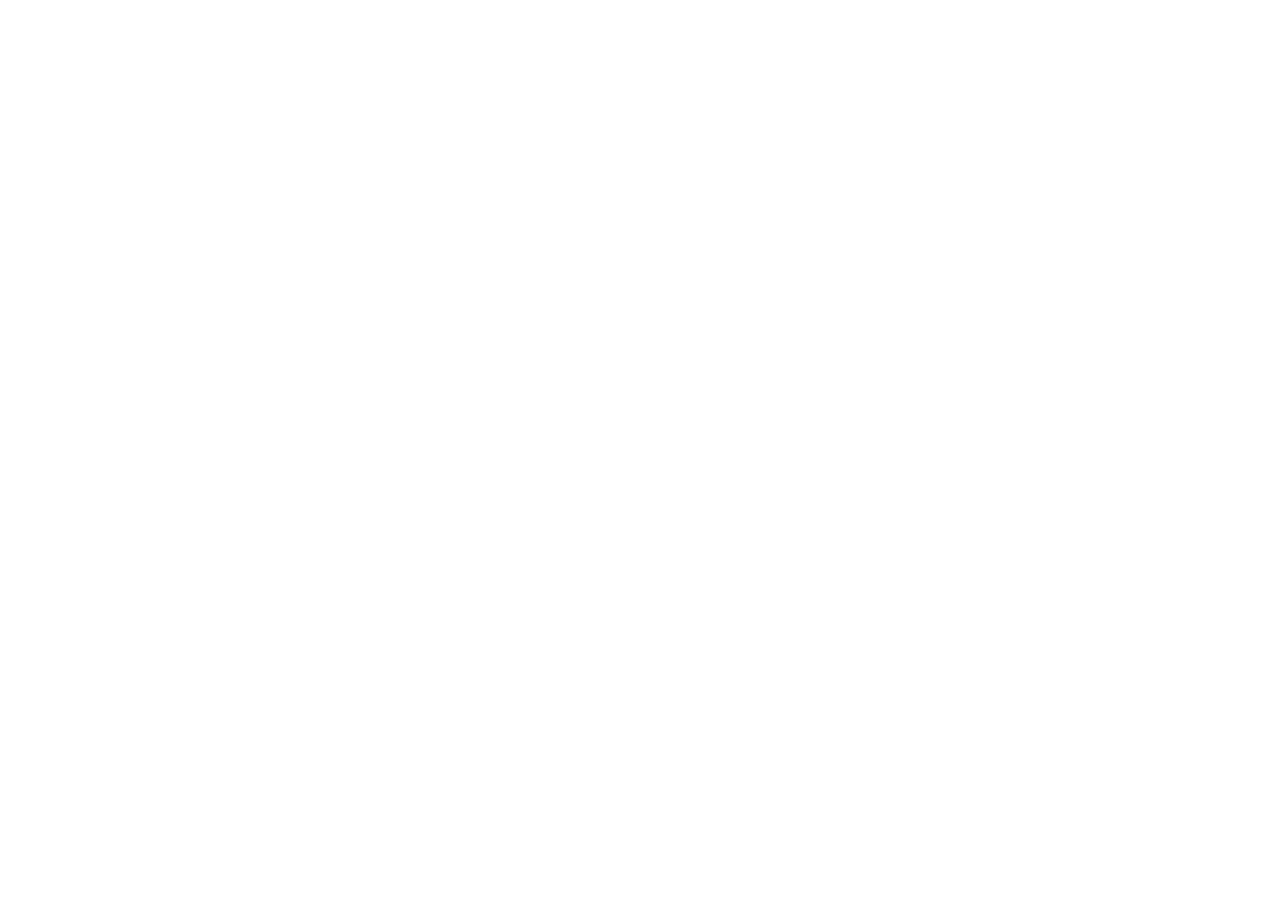
==== commit 4263e1c3: "Merge pull request #4 from MicahThePro/cursor/polish-profile-boards-mobile-11dd Polish profiles, lea" ====
--- a/admin/index.html
+++ b/admin/index.html
@@ -6,14 +6,12 @@
     <meta name="viewport" content="width=device-width, initial-scale=1.0, viewport-fit=cover" />
     <meta name="robots" content="noindex, nofollow" />
     <title>GD List Roulette</title>
-    <script type="module" crossorigin src="../assets/admin-dnZuF06_.js"></script>
-    <link rel="modulepreload" crossorigin href="../assets/App-D-9I2lbM.js">
-    <link rel="stylesheet" crossorigin href="../assets/App-Dxd29VHm.css">
   </head>
   <body>
     <div id="root"></div>
     <!-- Relative to this file, so it resolves whether the site is served from
          the domain root or from a repository subpath such as
          /gd-list-roulette/, and after the build it points at the hashed bundle. -->
+    <script type="module" src="../src/adminMain.jsx"></script>
   </body>
 </html>
